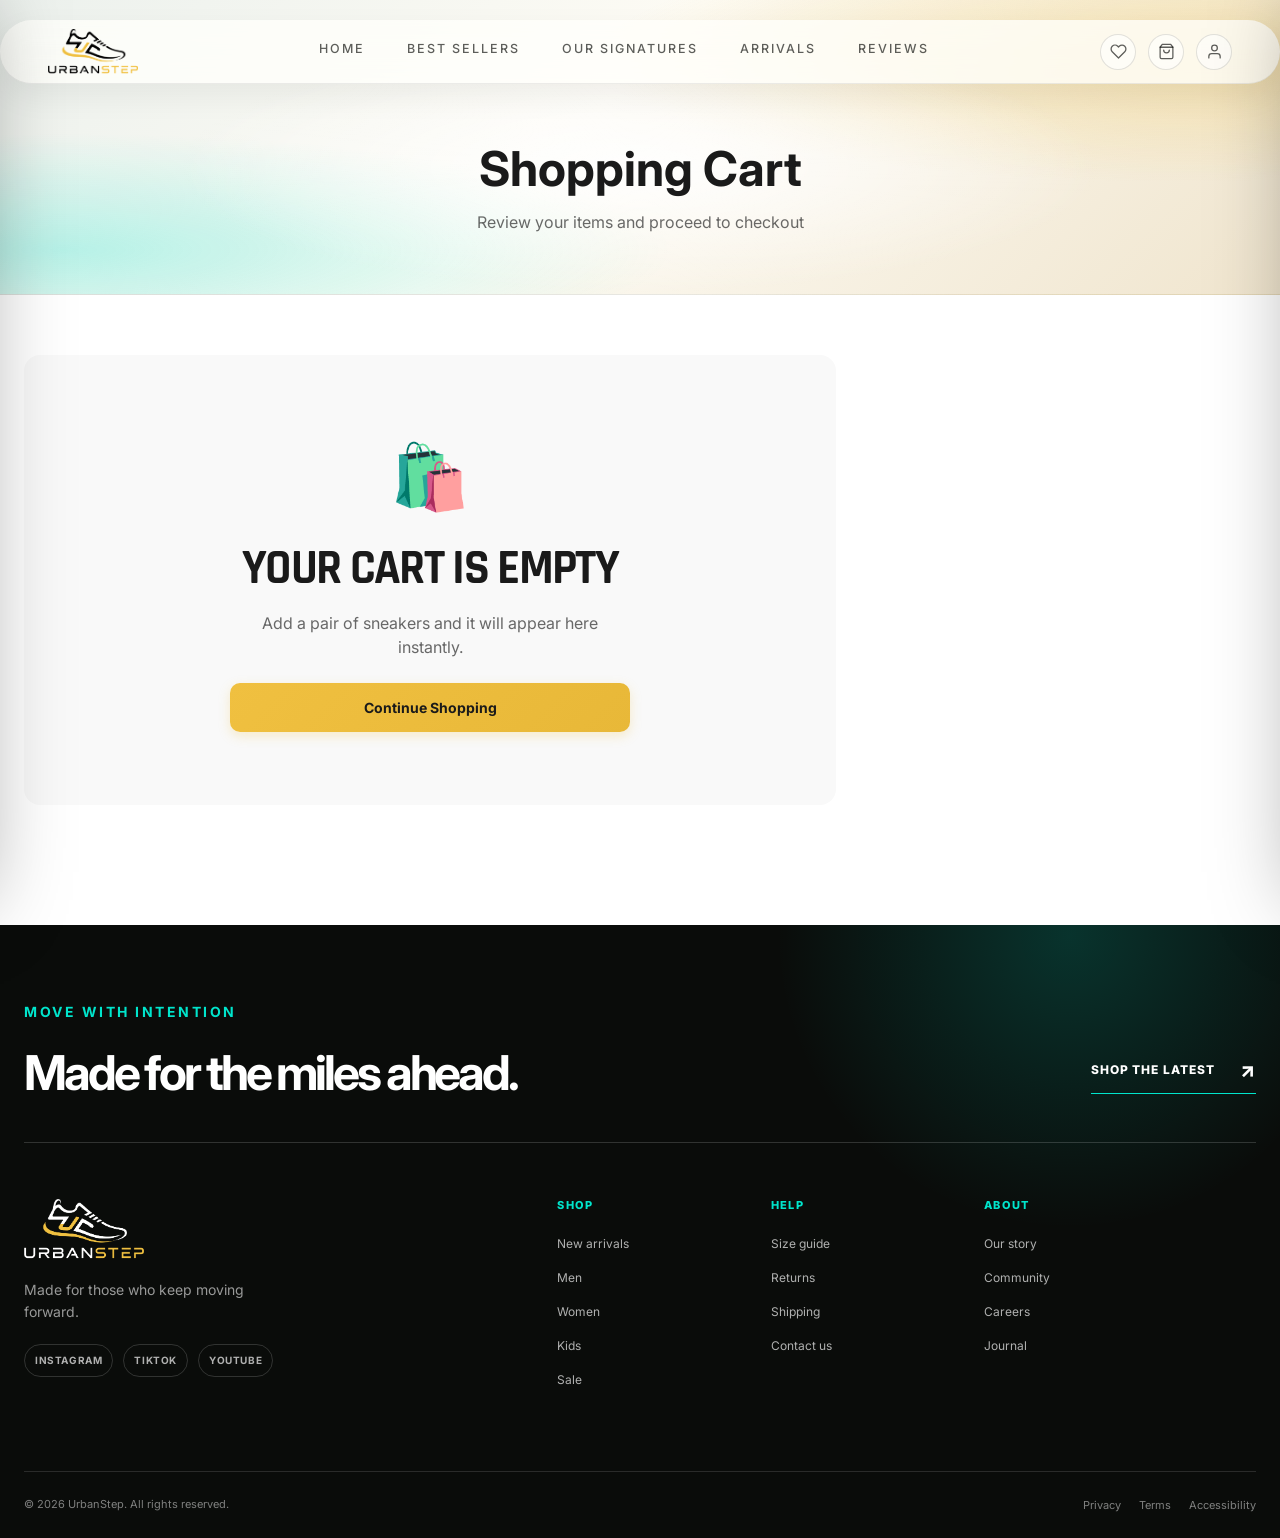
==== cart.html @ bc02c9e0 "Initial Commit" ====
<!DOCTYPE html>
<html lang="en">

<head>
  <meta charset="UTF-8" />
  <meta name="viewport" content="width=device-width, initial-scale=1.0" />
  <meta name="description" content="Shopping Cart - UrbanStep. Review your items and proceed to checkout." />
  <title>Shopping Cart - UrbanStep</title>
  <link rel="icon" type="image/x-icon" href="images/favicon.png">
  <!-- Bootstrap 5 -->
  <link rel="stylesheet" href="https://cdn.jsdelivr.net/npm/bootstrap@5.3.3/dist/css/bootstrap.min.css" />
  <!-- Main Stylesheet -->
  <link rel="stylesheet" href="css/main.css?v=1.5" />
  <!-- Cart CSS -->
  <link rel="stylesheet" href="css/cart.css" />
</head>

<body>
  <div class="main_wrapper common_class">

    <!-- ========== HEADER ========== -->
    <header class="main_header">
      <div class="container">
        <div class="site-header" id="site-header">
          <div class="header__brand">
            <a href="index.html"><img src="images/brand_logo_dark.png" alt="UrbanStep Logo"></a>
          </div>

          <nav class="header__nav" id="main-nav" aria-label="Main navigation">
            <a href="index.html">Home</a>
            <a href="index.html#best-sellers">Best Sellers</a>
            <a href="index.html#collections">Our Signatures</a>
            <a href="index.html#new-arrivals">Arrivals</a>
            <a href="index.html#reviews">Reviews</a>
          </nav>

          <div class="header__actions">
            <!-- Wishlist -->
            <button class="header__action-btn" id="btn-wishlist" aria-label="Open wishlist" aria-haspopup="dialog"
              aria-controls="wishlist-drawer" aria-expanded="false">
              <svg viewBox="0 0 24 24">
                <path d="M20.84 4.61a5.5 5.5 0 0 0-7.78 0L12 5.67l-1.06-1.06a5.5 5.5 0 0 0-7.78 7.78L12 21.23l8.84-8.84a5.5 5.5 0 0 0 0-7.78Z" />
              </svg>
              <span class="wishlist-badge" aria-label="0 saved items">0</span>
            </button>
            <!-- Cart -->
            <button class="header__action-btn" id="btn-cart" aria-label="Shopping Cart" aria-haspopup="dialog"
              aria-controls="cart-drawer" aria-expanded="false">
              <svg viewBox="0 0 24 24">
                <path d="M6 2 3 6v14a2 2 0 0 0 2 2h14a2 2 0 0 0 2-2V6l-3-4z" />
                <line x1="3" y1="6" x2="21" y2="6" />
                <path d="M16 10a4 4 0 0 1-8 0" />
              </svg>
              <span class="cart-badge" aria-label="0 items in cart">0</span>
            </button>
            <!-- Profile -->
            <button class="header__action-btn" id="btn-profile" aria-label="User profile">
              <svg viewBox="0 0 24 24">
                <path d="M20 21v-2a4 4 0 0 0-4-4H8a4 4 0 0 0-4 4v2" />
                <circle cx="12" cy="7" r="4" />
              </svg>
            </button>
            <!-- Hamburger (mobile) -->
            <div class="header__hamburger" id="hamburger-btn" role="button" aria-label="Open menu" tabindex="0">
              <span></span><span></span><span></span>
            </div>
          </div>
        </div>
      </div>
    </header>

    <main>
      <!-- ========== CART HERO ========== -->
      <section class="cart-hero section" aria-labelledby="cart-title">
        <div class="container">
          <div class="section-header">
            <h1 id="cart-title">Shopping Cart</h1>
            <p class="section-subtitle">Review your items and proceed to checkout</p>
          </div>
        </div>
      </section>

      <!-- ========== CART CONTENT ========== -->
      <section class="cart-content section" aria-labelledby="cart-content">
        <div class="container">
          <div class="cart-layout">
            <!-- Left: Cart Items -->
            <div class="cart-items-section">
              <div id="empty-cart" class="empty-cart" style="display: none;">
                <div class="empty-cart-content">
                  <div class="empty-icon">🛍️</div>
                  <h2>Your cart is empty</h2>
                  <p>Add a pair of sneakers and it will appear here instantly.</p>
                  <a href="product-details.html" class="btn-primary">Continue Shopping</a>
                </div>
              </div>

              <div id="cart-items" class="cart-items-list">
                <!-- Cart items will be rendered here -->
              </div>

              <!-- Coupon Section -->
              <div class="coupon-section" id="coupon-section" style="display: none;">
                <h3>Have a coupon code?</h3>
                <div class="coupon-form">
                  <input type="text" id="coupon-input" placeholder="Enter coupon code" maxlength="20"
                    aria-label="Enter coupon code" />
                  <button id="apply-coupon-btn" class="btn-coupon">Apply</button>
                </div>
                <div id="coupon-message" class="coupon-message"></div>
              </div>
            </div>

            <!-- Right: Order Summary (Sticky) -->
            <aside class="cart-summary-section" id="summary-section" style="display: none;">
              <div class="order-summary sticky">
                <h2>Order Summary</h2>

                <div class="summary-row">
                  <span>Subtotal</span>
                  <span id="subtotal-price">$0.00</span>
                </div>

                <div class="summary-row discount-row" id="discount-row" style="display: none;">
                  <span>Discount</span>
                  <span id="discount-price">-$0.00</span>
                </div>

                <div class="summary-row">
                  <span>Shipping</span>
                  <span id="shipping-price">Free</span>
                </div>

                <div class="summary-row">
                  <span>Tax (GST)</span>
                  <span id="tax-price">$0.00</span>
                </div>

                <div class="summary-divider"></div>

                <div class="summary-row summary-total">
                  <span>Grand Total</span>
                  <span id="grand-total">$0.00</span>
                </div>

                <div id="savings-badge" class="savings-badge" style="display: none;">
                  You save <span id="savings-amount">$0.00</span>
                </div>

                <button id="checkout-btn" class="btn-primary btn-full">Proceed to Checkout</button>
                <a href="product-details.html" class="btn-secondary btn-full">Continue Shopping</a>

                <!-- Delivery Info -->
                <div class="delivery-info flex-row flex-wrap">
                  <div class="info-item">
                    <span class="info-icon">📦</span>
                    <div>
                      <strong>Free Shipping</strong>
                      <small>On orders over $100</small>
                    </div>
                  </div>
                  <div class="info-item">
                    <span class="info-icon">↺</span>
                    <div>
                      <strong>30-Day Returns</strong>
                      <small>Easy returns, always</small>
                    </div>
                  </div>
                </div>
              </div>
            </aside>
          </div>
        </div>
      </section>

      <!-- ========== RELATED PRODUCTS ========== -->
      <section class="related-section section" id="related-section" style="display: none;">
        <div class="container">
          <h2 class="section-title">You Might Also Like</h2>
          <div class="products-grid" id="related-products">
            <!-- Related products will be rendered here -->
          </div>
        </div>
      </section>
    </main>

    <!-- ========== FOOTER ========== -->
    <footer class="site-footer">
      <div class="container">
        <div class="site-footer__intro">
          <p class="eyebrow">Move with intention</p>
          <h2 class="text-white">Made for the miles ahead.</h2>
          <a class="site-footer__cta" href="index.html#best-sellers">Shop the latest <span aria-hidden="true">↗</span></a>
        </div>
        <div class="row g-5">
          <div class="col-lg-4"><a class="site-footer__brand" href="index.html"><img src="images/brand_logo.png"
                alt="UrbanStep"></a>
            <p>Made for those who keep moving forward.</p>
            <div class="social-links"><a href="#community">Instagram</a><a href="#community">TikTok</a><a
                href="#community">YouTube</a></div>
          </div>
          <div class="col-6 col-md-3 col-lg-2 offset-lg-1">
            <h2>Shop</h2>
            <ul>
              <li><a href="index.html#new-arrivals">New arrivals</a></li>
              <li><a href="index.html#best-sellers">Men</a></li>
              <li><a href="index.html#best-sellers">Women</a></li>
              <li><a href="index.html#best-sellers">Kids</a></li>
              <li><a href="index.html#best-sellers">Sale</a></li>
            </ul>
          </div>
          <div class="col-6 col-md-3 col-lg-2">
            <h2>Help</h2>
            <ul>
              <li><a href="#size-guide">Size guide</a></li>
              <li><a href="#returns">Returns</a></li>
              <li><a href="#shipping">Shipping</a></li>
              <li><a href="#contact">Contact us</a></li>
            </ul>
          </div>
          <div class="col-6 col-md-3 col-lg-2">
            <h2>About</h2>
            <ul>
              <li><a href="index.html#story">Our story</a></li>
              <li><a href="index.html#community">Community</a></li>
              <li><a href="#careers">Careers</a></li>
              <li><a href="#journal">Journal</a></li>
            </ul>
          </div>
        </div>
        <div class="site-footer__bottom">
          <p>© 2026 UrbanStep. All rights reserved.</p>
          <div><a href="#privacy">Privacy</a><a href="#terms">Terms</a><a href="#accessibility">Accessibility</a></div>
        </div>
      </div>
    </footer>

  </div>

  <div class="wishlist-overlay" id="wishlist-overlay" hidden></div>
  <aside class="wishlist-drawer" id="wishlist-drawer" role="dialog" aria-modal="true" aria-labelledby="wishlist-title"
    aria-hidden="true" tabindex="-1">
    <div class="wishlist-drawer__header">
      <div><p class="eyebrow">Saved pairs</p><h2 id="wishlist-title"><strong>Your wishlist</strong></h2></div>
      <button class="wishlist-drawer__close" id="wishlist-close" type="button" aria-label="Close wishlist">×</button>
    </div>
    <div class="wishlist-drawer__body" id="wishlist-items" aria-live="polite"></div>
  </aside>

  <div class="cart-overlay" id="cart-overlay" hidden></div>
  <aside class="cart-drawer" id="cart-drawer" role="dialog" aria-modal="true" aria-labelledby="cart-title"
    aria-hidden="true" tabindex="-1">
    <div class="cart-drawer__header">
      <div><p class="eyebrow">Your bag</p><h2 id="cart-title"><strong>Shopping Cart</strong></h2></div>
      <button class="cart-drawer__close" id="cart-close" type="button" aria-label="Close cart">×</button>
    </div>
    <div class="cart-drawer__body" id="cart-items" aria-live="polite"></div>
  </aside>

  <!-- Toast Container -->
  <div class="toast-container" id="toast-container" aria-live="assertive" aria-atomic="true"></div>

  <!-- Scripts -->
  <script src="https://cdn.jsdelivr.net/npm/bootstrap@5.3.3/dist/js/bootstrap.bundle.min.js"></script>
  <script src="js/storage.js"></script>
  <script src="js/utils.js"></script>
  <script src="js/cart.js?v=2"></script>
  <script src="js/app.js"></script>
</body>

</html>
---- css/main.css ----
/* ============================================
   DESIGN TOKENS — Jordan Hero Section
   ============================================ */
@import url('https://fonts.googleapis.com/css2?family=Rajdhani:wght@400;500;600;700&family=Inter:wght@300;400;500;600;700&display=swap');

:root {
   /* ── Core Colors ── */
   --color-bg: #06060f;
   --color-teal: #00e5cc;
   --color-teal-glow: rgba(0, 229, 200, 0.35);
   --color-gold: #f0c040;
   --color-gold-dim: rgba(240, 192, 64, 0.15);
   --color-white: #ffffff;
   --color-white-muted: rgba(255, 255, 255, 0.55);
   --color-white-faint: rgba(255, 255, 255, 0.08);
   --color-warm-amber: rgba(90, 40, 8, 0.85);
   --color-surface: rgba(255, 255, 255, 0.05);

   /* ── Typography ── */
   --font-display: 'Rajdhani', sans-serif;
   --font-body: 'Inter', sans-serif;

   /* ── Layout ── */
   --header-height: 64px;
   --hero-padding-x: 48px;

   /* ── Z-index Stack ── */
   --z-bg: 0;
   --z-glow: 2;
   --z-image: 10;
   --z-info: 20;
   --z-bottom: 15;
   --z-nav-dots: 30;
   --z-left-brand: 25;
   --z-header: 100;

   /* ── Transitions ── */
   --ease-smooth: cubic-bezier(0.4, 0, 0.2, 1);
   --ease-bounce: cubic-bezier(0.34, 1.56, 0.64, 1);
}

/* ============================================
   RESET & BASE STYLES
   ============================================ */

*,
*::before,
*::after {
   margin: 0;
   padding: 0;
   box-sizing: border-box;
}

html {
   font-size: 16px;
   scroll-behavior: smooth;
}

body {
   font-family: var(--font-body);
   /* background-color: var(--color-bg);
   color: var(--color-white); */
   overflow-x: hidden;
   min-height: 100vh;
   -webkit-font-smoothing: antialiased;
   -moz-osx-font-smoothing: grayscale;
}

body.wishlist-open,
body.cart-open {
   overflow: hidden;
}

.container-lg,
.container {
   max-width: 100%;
}

a {
   color: inherit;
   text-decoration: none;
}

img {
   display: block;
   max-width: 100%;
}

button {
   cursor: pointer;
   border: none;
   background: none;
   font-family: inherit;
   color: inherit;
}

ul,
ol {
   list-style: none;
}

/* ============================================
   HEADER COMPONENT
   ============================================ */

.site-header {
   position: fixed;
   top: 20px;
   left: 50%;
   transform: translate(-50%, -24px);
   width: 100%;
   max-width: 1320px;
   border-radius: 50px;
   height: var(--header-height);
   z-index: 99999;
   padding: 0 var(--hero-padding-x);
   display: flex;
   align-items: center;
   justify-content: space-between;
   box-sizing: border-box;
   backdrop-filter: blur(12px);
   -webkit-backdrop-filter: blur(12px);
   background: rgba(6, 6, 15, 0.45);
   border-bottom: 1px solid rgba(255, 255, 255, 0.05);
   opacity: 0;
   animation: headerReveal 0.7s var(--ease-smooth) 0.2s forwards;
}

@keyframes headerReveal {
   to {
      opacity: 1;
      transform: translate(-50%, 0);
   }
}

/* ── Brand ── */
.header__brand {
   display: flex;
   flex-direction: column;
   align-items: flex-start;
   gap: 2px;
   min-width: 100px;
}

.header__logos {
   display: flex;
   align-items: center;
   gap: 10px;
}

.header__brand img {
   max-width: 90px;
}

.header__logo-jumpman {
   width: 28px;
   height: 28px;
   fill: var(--color-white);
}

.header__logo-nike {
   width: 44px;
   fill: var(--color-white);
}

.header__wordmark {
   font-family: var(--font-display);
   font-size: 11px;
   font-weight: 600;
   letter-spacing: 0.45em;
   color: var(--color-white);
   text-transform: uppercase;
   margin-left: 2px;
}

/* ── Navigation ── */
.header__nav {
   display: flex;
   align-items: center;
   gap: 42px;
}

.header__nav a {
   font-family: var(--font-body);
   font-size: 12.5px;
   font-weight: 500;
   letter-spacing: 0.16em;
   text-transform: uppercase;
   color: var(--color-white-muted);
   position: relative;
   padding-bottom: 4px;
   transition: color 0.25s var(--ease-smooth);
}

.header__nav a::after {
   content: '';
   position: absolute;
   bottom: 0;
   left: 0;
   width: 0;
   height: 1.5px;
   background: var(--color-white);
   transition: width 0.3s var(--ease-smooth);
}

.header__nav a.active,
.header__nav a:hover {
   color: var(--color-white);
}

.header__nav a.active::after,
.header__nav a:hover::after {
   width: 100%;
}

/* ── Actions ── */
.header__actions {
   display: flex;
   align-items: center;
   gap: 12px;
   min-width: 100px;
   justify-content: flex-end;
   position: relative;
}

.header__search {
   display: none;
   align-items: center;
   gap: 8px;
   position: absolute;
   right: 0;
   top: calc(100% + 10px);
   padding: 8px;
   border: 1px solid rgba(255, 255, 255, 0.16);
   border-radius: 999px;
   background: rgba(6, 6, 15, 0.92);
   box-shadow: 0 16px 40px rgba(0, 0, 0, 0.25);
}

.header__search.is-open {
   display: flex;
}

.header__search input {
   border: none;
   outline: none;
   background: transparent;
   color: var(--color-white);
   font-size: 12px;
   min-width: 170px;
}

.header__search input::placeholder {
   color: rgba(255, 255, 255, 0.5);
}

.header__search button {
   border: none;
   border-radius: 999px;
   background: var(--color-gold);
   color: #04110f;
   padding: 6px 10px;
   font-size: 11px;
   font-weight: 700;
   text-transform: uppercase;
   letter-spacing: 0.08em;
}

.header__status {
   font-family: var(--font-body);
   font-size: 11px;
   color: var(--color-white-muted);
   white-space: nowrap;
   margin-right: 8px;
}

.header__action-btn {
   display: flex;
   align-items: center;
   justify-content: center;
   width: 36px;
   height: 36px;
   border-radius: 50%;
   background: transparent;
   border: 1px solid rgba(255, 255, 255, 0.1);
   color: rgba(255, 255, 255, 0.75);
   transition: all 0.25s var(--ease-smooth);
   position: relative;
}

.header__action-btn:hover {
   color: var(--color-white);
   background: rgba(255, 255, 255, 0.08);
   border-color: rgba(255, 255, 255, 0.25);
   transform: translateY(-1px);
}

.header__action-btn svg {
   width: 17px;
   height: 17px;
   stroke: currentColor;
   fill: none;
   stroke-width: 1.8;
   stroke-linecap: round;
   stroke-linejoin: round;
}

.cart-badge {
   position: absolute;
   top: -3px;
   right: -3px;
   width: 14px;
   height: 14px;
   border-radius: 50%;
   background: var(--color-gold);
   font-size: 8px;
   font-weight: 700;
   color: #000;
   display: flex;
   align-items: center;
   justify-content: center;
}

.wishlist-badge {
   position: absolute;
   top: -3px;
   right: -3px;
   min-width: 14px;
   height: 14px;
   padding: 0 3px;
   border-radius: 999px;
   background: var(--color-gold);
   color: #000;
   font-size: 8px;
   font-weight: 800;
   line-height: 14px;
}

.wishlist-overlay {
   position: fixed;
   inset: 0;
   background: rgba(0, 0, 0, 0.45);
   backdrop-filter: blur(2px);
   z-index: 140;
}

.wishlist-drawer {
   position: fixed;
   top: 0;
   left: 0;
   width: min(420px, 100%);
   height: 100%;
   padding: 32px;
   background: var(--ink);
   color: #fff;
   transform: translateX(-110%);
   transition: transform 0.35s var(--ease-smooth);
   z-index: 99999;
   box-shadow: 24px 0 80px rgba(0, 0, 0, 0.35);
   display: flex;
   flex-direction: column;
   font-family: var(--font-display);
}

.wishlist-drawer.is-open {
   transform: translateX(0);
}

.wishlist-drawer__header {
   display: flex;
   align-items: center;
   justify-content: space-between;
   gap: 16px;
   margin-bottom: 28px;
}

.wishlist-drawer__close {
   width: 44px;
   height: 44px;
   display: grid;
   place-items: center;
   font-size: 24px;
   color: #fff;
   background: rgba(255, 255, 255, 0.08);
   border-radius: 50%;
   border: 1px solid rgba(255, 255, 255, 0.1);
   transition: all 0.3s var(--ease-smooth);
}

.wishlist-drawer__body {
   flex: 1;
   overflow-y: auto;
   padding-right: 6px;
}

.wishlist-items {
   display: grid;
   gap: 18px;
   padding-left: 0;
}

.wishlist-item {
   display: grid;
   grid-template-columns: 90px 1fr auto;
   gap: 16px;
   align-items: center;
   padding: 16px;
   border-radius: 22px;
   background: rgba(255, 255, 255, 0.05);
   border: 1px solid rgba(255, 255, 255, 0.08);
}

.wishlist-item img {
   width: 100%;
   height: 100%;
   max-width: 90px;
   aspect-ratio: 1 / 1;
   object-fit: contain;
   border-radius: 18px;
   background: rgba(255, 255, 255, 0.06);
}

.wishlist-item h3 {
   margin: 0 0 4px;
   font-size: 15px;
}

.wishlist-item p {
   margin: 0 0 6px;
   color: rgba(255, 255, 255, 0.65);
   font-size: 12px;
}

.wishlist-item strong {
   font-size: 14px;
   color: #fff;
}

.wishlist-item button {
   width: 38px;
   height: 38px;
   display: grid;
   place-items: center;
   color: #fff;
   font-size: 18px;
   background: rgba(255, 255, 255, 0.08);
   border-radius: 50%;
   border: 1px solid rgba(255, 255, 255, 0.1);
   transition: all 0.3s var(--ease-smooth);
}
.wishlist-item button:hover,
.wishlist-drawer__close:hover,
.cart-drawer__close:hover,
.cart-item__remove:hover,
.cart-item__qty button:hover {
   background: var(--gold-deep);
}
.wishlist-empty {
   display: grid;
   place-items: center;
   /* min-height: 240px; */
   text-align: center;
   gap: 16px;
   color: rgba(255, 255, 255, 0.77);
}

.cart-overlay {
   position: fixed;
   inset: 0;
   background: rgba(0, 0, 0, 0.45);
   backdrop-filter: blur(2px);
   z-index: 140;
}

.cart-drawer {
   position: fixed;
   top: 0;
   right: 0;
   width: min(420px, 100%);
   height: 100%;
   padding: 32px;
   background: var(--ink);
   color: #fff;
   transform: translateX(110%);
   transition: transform 0.35s var(--ease-smooth);
   z-index: 99999;
   box-shadow: -24px 0 80px rgba(0, 0, 0, 0.35);
   display: flex;
   flex-direction: column;
   font-family: var(--font-display);
}

.cart-drawer.is-open {
   transform: translateX(0);
}

.cart-drawer__header {
   display: flex;
   align-items: center;
   justify-content: space-between;
   gap: 16px;
   margin-bottom: 28px;
}

.cart-drawer__close {
   width: 44px;
   height: 44px;
   display: grid;
   place-items: center;
   font-size: 24px;
   color: #fff;
   background: rgba(255, 255, 255, 0.08);
   border-radius: 50%;
   border: 1px solid rgba(255, 255, 255, 0.1);
   transition: all 0.3s var(--ease-smooth);
}

.cart-drawer__body {
   flex: 1;
   overflow-y: auto;
   padding-right: 6px;
}
.cart-drawer__body .cart-item{
   padding-left: 20px;
}
.cart-items {
   display: grid;
   gap: 14px;
   padding-left: 0;
}

.cart-item {
   display: flex;
   align-items: center;
   gap: 12px;
   padding: 14px;
   border-radius: 22px;
   background: rgba(255, 255, 255, 0.05);
   border: 1px solid rgba(255, 255, 255, 0.08);
}

.cart-item img {
   width: 72px;
   height: 72px;
   object-fit: contain;
   border-radius: 16px;
   background: rgba(255, 255, 255, 0.06);
   padding: 6px;
   flex-shrink: 0;
}

.cart-item__content {
   flex: 1;
   display: grid;
   gap: 10px;
}

.cart-item__top {
   display: flex;
   align-items: flex-start;
   justify-content: space-between;
   gap: 10px;
}

.cart-item__top h3 {
   margin: 0 0 4px;
   font-size: 15px;
   color: #fff;
}

.cart-item__top p {
   margin: 0;
   color: rgba(255, 255, 255, 0.65);
   font-size: 12px;
}

.cart-item__remove {
   width: 32px;
   height: 32px;
   display: grid;
   place-items: center;
   color: #fff;
   font-size: 18px;
   background: rgba(255, 255, 255, 0.08);
   border-radius: 50%;
   border: 1px solid rgba(255, 255, 255, 0.1);
   transition: all 0.3s var(--ease-smooth);
}

.cart-item__footer {
   display: flex;
   align-items: center;
   justify-content: space-between;
   gap: 10px;
}

.cart-item__qty {
   display: inline-flex;
   align-items: center;
   gap: 8px;
   padding: 4px;
   border-radius: 999px;
   background: rgba(255, 255, 255, 0.08);
}

.cart-item__qty button {
   width: 24px;
   height: 24px;
   display: grid;
   place-items: center;
   border-radius: 50%;
   background: rgba(255, 255, 255, 0.12);
   color: #fff;
   font-size: 16px;
   line-height: 1;
   transition: all 0.3s var(--ease-smooth);
}

.cart-item__qty span {
   min-width: 18px;
   text-align: center;
   font-size: 13px;
   color: #fff;
}

.cart-item strong {
   font-size: 14px;
   color: #fff;
}

.cart-empty {
   display: grid;
   place-items: center;
   text-align: center;
   gap: 16px;
   color: rgba(255, 255, 255, 0.77);
}

.cart-empty span {
   font-size: 48px;
   display: block;
}

.cart-empty h3 {
   margin: 0;
   font-size: 22px;
   color: #fff;
}

.cart-empty p {
   margin: 0;
   max-width: 240px;
   line-height: 1.6;
}

.wishlist-empty span {
   font-size: 48px;
   display: block;
}

.wishlist-empty h3 {
   margin: 0;
   font-size: 22px;
   color: #fff;
}

.wishlist-empty p {
   margin: 0;
   max-width: 240px;
   line-height: 1.6;
}

/* ── Hamburger (mobile) ── */
.header__hamburger {
   display: none;
   flex-direction: column;
   gap: 5px;
   padding: 6px;
   cursor: pointer;
}

.header__hamburger span {
   display: block;
   width: 22px;
   height: 1.5px;
   background: var(--color-white);
   transition: all 0.3s ease;
}
.common_class .section h2{
   font-size: clamp(3rem, 3.5vw, 5.1rem);
   margin-bottom: 20px;
}
.common_class .review-card{
   min-height: 100%;
}
.delivery-info {
  display: flex;
  flex-direction: column;
  gap: 12px;
  padding-top: 20px;
  border-top: 1px solid var(--cart-border);
  margin-top: 20px;
}

.info-item {
  display: flex;
  align-items: flex-start;
  gap: 10px;
  font-size: 12px;
}

.info-icon {
  font-size: 18px;
  min-width: 20px;
}

.info-item strong {
  font-size: 12px;
  color: var(--cart-text);
  display: block;
}

.info-item small {
  color: var(--cart-text-muted);
  display: block;
  margin-top: 2px;
}
@media (max-width: 991px) {
   .site-header {
      width: 100%;
      padding: 0 20px;
      transform: translate(-50%, 0);
      top: 0;
      border-radius: 0;
   }

   .header__nav {
      display: none;
   }

   .header__hamburger {
      display: flex;
   }

   .header__status {
      display: none;
   }

   .header__search {
      right: 46px;
      top: calc(100% + 8px);
      width: min(260px, calc(100vw - 80px));
   }

   /* When nav is toggled open on mobile */
   .site-header.nav-open {
      background: rgba(6, 6, 15, 0.95);
   }

   .site-header.nav-open .header__nav {
      display: flex;
      flex-direction: column;
      position: absolute;
      left: 0;
      right: 0;
      top: 100%;
      padding: 12px 20px;
      gap: 12px;
      background: rgba(6, 6, 15, 0.95);
      border-bottom-left-radius: 8px;
      border-bottom-right-radius: 8px;
      box-shadow: 0 12px 30px rgba(0, 0, 0, 0.45);
   }

   .site-header.nav-open .header__nav a {
      padding: 12px 8px;
      display: block;
      width: 100%;
   }

   .header__hamburger.open span:nth-child(1) {
      transform: translateY(6px) rotate(45deg);
   }

   .header__hamburger.open span:nth-child(2) {
      opacity: 0;
   }

   .header__hamburger.open span:nth-child(3) {
      transform: translateY(-6px) rotate(-45deg);
   }
}

@media (max-width: 576px) {
   .site-header {
      height: 56px;
      padding: 0 14px;
      transform: translate(-50%, 0);
      top: 0;
   }

   .header__wordmark {
      display: none;
   }

   .header__brand {
      min-width: auto;
   }

   .header__logos {
      gap: 6px;
   }

   .header__logo-jumpman {
      width: 24px;
      height: 24px;
   }

   .header__logo-nike {
      width: 36px;
   }

   .header__actions {
      gap: 8px;
   }

   .header__search {
      right: -4px;
      top: calc(100% + 8px);
      width: min(220px, calc(100vw - 32px));
   }

   .header__search input {
      min-width: 0;
      width: 100%;
   }
}

/* ============================================
   HERO SECTION — CORE
   ============================================ */

.container-lg .hero,
.container .hero {
   position: relative;
   min-height: 100vh;
   max-width: 1320px;
   margin: 0 auto;
}

.hero {
   position: relative;
   width: 100%;
   min-height: 100vh;
   padding-top: var(--header-height);
   overflow: hidden;
   display: flex;
   flex-direction: column;
   border-radius: 0 0 40px 40px;
   box-shadow: none !important;
}

/* ============================================
   BACKGROUND LAYERS
   ============================================ */

.hero__background {
   position: absolute;
   inset: 0;
   z-index: var(--z-bg);
   background:
      /* Top edge darkness */
      radial-gradient(ellipse 110% 45% at 50% 0%, rgba(0, 0, 0, 0.92) 0%, transparent 65%),
      /* Warm amber center glow */
      radial-gradient(ellipse 75% 55% at 50% 68%, rgba(100, 48, 8, 0.88) 0%, rgba(60, 25, 5, 0.4) 45%, transparent 72%),
      /* Secondary warm layer */
      radial-gradient(ellipse 45% 35% at 38% 65%, rgba(120, 60, 10, 0.5) 0%, transparent 60%),
      /* Teal floor reflection */
      radial-gradient(ellipse 48% 18% at 44% 90%, rgba(0, 229, 200, 0.22) 0%, transparent 70%),
      /* Corner vignettes */
      radial-gradient(ellipse 35% 60% at 0% 50%, rgba(0, 0, 0, 0.6) 0%, transparent 70%),
      radial-gradient(ellipse 35% 60% at 100% 50%, rgba(0, 0, 0, 0.6) 0%, transparent 70%),
      /* Base */
      #06060f;
   animation: warmBreathe 7s ease-in-out infinite;
}

@keyframes warmBreathe {

   0%,
   100% {
      filter: brightness(1);
   }

   50% {
      filter: brightness(1.07);
   }
}

/* Film grain noise overlay */
.hero__background::after {
   content: '';
   position: absolute;
   inset: 0;
   background-image:
      url("data:image/svg+xml,%3Csvg viewBox='0 0 256 256' xmlns='http://www.w3.org/2000/svg'%3E%3Cfilter id='n'%3E%3CfeTurbulence type='fractalNoise' baseFrequency='0.9' numOctaves='4' stitchTiles='stitch'/%3E%3C/filter%3E%3Crect width='100%25' height='100%25' filter='url(%23n)' opacity='0.4'/%3E%3C/svg%3E");
   background-size: 180px 180px;
   opacity: 0.04;
   pointer-events: none;
   mix-blend-mode: overlay;
}

/* ============================================
   LEFT VERTICAL BRAND
   ============================================ */

.hero__left-brand {
   position: absolute;
   left: 150px;
   top: 50%;
   transform: translateY(-50%);
   z-index: 999;
   display: flex;
   flex-direction: column;
   align-items: center;
   gap: 0px;
   opacity: 0;
   animation: brandReveal 1s var(--ease-smooth) 1s forwards;
}

@keyframes brandReveal {
   from {
      opacity: 0;
      transform: translateY(-50%) translateX(-15px);
   }

   to {
      opacity: 1;
      transform: translateY(-50%) translateX(0);
   }
}

.hero__left-brand span {
   font-family: var(--font-display);
   font-size: 42px;
   font-weight: 900;
   color: var(--color-white);
   text-transform: uppercase;
   line-height: 1.05;
   letter-spacing: 0.02em;
   text-shadow: 0 0 30px rgba(255, 255, 255, 0.08);
   display: block;
}

/* ============================================
   PRODUCT IMAGE
   ============================================ */

.hero__product-wrap {
   position: absolute;
   left: 50%;
   top: 50%;
   transform: translate(-50%, -50%);
   width: 58%;
   max-width: 660px;
   z-index: var(--z-image);
   opacity: 0;
   animation: shoeEntry 1.2s var(--ease-smooth) 0.5s forwards;
}

@keyframes shoeEntry {
   from {
      opacity: 0;
      transform: translate(-50%, -50%) translateX(-60px);
   }

   to {
      opacity: 1;
      transform: translate(-50%, -50%) translateX(0);
   }
}

.hero__shoe-image {
   width: 100%;
   height: auto;
   object-fit: contain;
   filter:
      drop-shadow(0 35px 55px rgba(0, 0, 0, 0.95)) drop-shadow(0 0 40px rgba(0, 229, 200, 0.28)) drop-shadow(0 15px 30px rgba(0, 0, 0, 0.8));
   /* base tilt angle (easy to tweak) */
   --shoe-tilt: 10deg;
   transform: rotate(var(--shoe-tilt));
   animation: shoeFloat 4.5s ease-in-out infinite;
   transform-origin: center center;
}

/* Crossfade/transition helpers for slider */
.hero__product-wrap {
   overflow: visible;
}

.hero__shoe-image {
   transition: opacity 620ms cubic-bezier(.22, .9, .32, 1), transform 620ms cubic-bezier(.22, .9, .32, 1);
   will-change: opacity, transform;
}

.hero__shoe-image.overlay-shoe {
   position: absolute;
   inset: 0;
   width: 100%;
   height: auto;
   z-index: 2;
   opacity: 0;
   pointer-events: none;
}

.hero__shoe-image.primary-shoe {
   position: relative;
   z-index: 1;
}

.hero__shoe-image.fade-in {
   opacity: 1 !important;
}

.hero__shoe-image.fade-out {
   opacity: 0 !important;
}

@keyframes shoeFloat {

   0%,
   100% {
      transform: translateY(0px) rotate(var(--shoe-tilt));
   }

   25% {
      transform: translateY(-10px) rotate(calc(var(--shoe-tilt) + 0.3deg));
   }

   75% {
      transform: translateY(-6px) rotate(calc(var(--shoe-tilt) - 0.2deg));
   }
}

/* Teal glow reflection puddle */
.hero__shoe-reflection {
   position: absolute;
   bottom: -8%;
   left: 50%;
   transform: translateX(-50%);
   width: 68%;
   height: 55px;
   background: radial-gradient(ellipse 100% 100% at 50% 50%, rgba(0, 229, 200, 0.65), rgba(0, 180, 160, 0.2) 50%, transparent 75%);
   filter: blur(18px);
   border-radius: 50%;
   animation: reflectionPulse 4.5s ease-in-out infinite;
   z-index: -1;
}

@keyframes reflectionPulse {

   0%,
   100% {
      opacity: 0.55;
      transform: translateX(-50%) scaleX(1);
   }

   50% {
      opacity: 0.85;
      transform: translateX(-50%) scaleX(1.12);
   }
}

/* ============================================
   PRODUCT INFO — TOP RIGHT
   ============================================ */

.hero__product-info {
   position: absolute;
   top: 50%;
   right: 200px;
   transform: translateY(-50%) !important;
   z-index: var(--z-info);
   text-align: left;
   opacity: 0;
   animation: infoReveal 0.9s var(--ease-smooth) 0.9s forwards;
}

@keyframes infoReveal {
   from {
      opacity: 0;
      transform: translateX(30px);
   }

   to {
      opacity: 1;
      transform: translateX(0);
   }
}

.product__badge {
   display: inline-block;
   background: var(--color-gold);
   color: #111;
   font-family: var(--font-body);
   font-size: 9.5px;
   font-weight: 700;
   letter-spacing: 0.14em;
   text-transform: uppercase;
   padding: 4px 12px;
   border-radius: 20px;
   margin-bottom: 12px;
   box-shadow: 0 4px 20px rgba(240, 192, 64, 0.4);
}

.product__price-row {
   display: flex;
   /* align-items: flex-end; */
   gap: 16px;
   margin-bottom: 2px;
}

.product__price {
   font-family: var(--font-display);
   font-size: 78px;
   font-weight: 900;
   color: var(--color-gold);
   line-height: 1;
   letter-spacing: -0.02em;
   text-shadow: 0 0 40px rgba(240, 192, 64, 0.5);
   animation: priceGlow 3s ease-in-out infinite;
}

@keyframes priceGlow {

   0%,
   100% {
      text-shadow: 0 0 40px rgba(240, 192, 64, 0.5);
   }

   50% {
      text-shadow: 0 0 60px rgba(240, 192, 64, 0.8), 0 0 100px rgba(240, 192, 64, 0.3);
   }
}

.product__name-block {
   padding-bottom: 8px;
}

.product__brand {
   font-family: var(--font-display);
   font-size: 26px;
   font-weight: 700;
   color: var(--color-white);
   text-transform: uppercase;
   letter-spacing: 0.08em;
   line-height: 1.1;
   display: block;
}

.product__model {
   font-family: var(--font-display);
   font-size: 24px;
   font-weight: 600;
   color: rgba(255, 255, 255, 0.85);
   text-transform: uppercase;
   letter-spacing: 0.1em;
   line-height: 1.1;
   display: block;
}

/* ============================================
   BOTTOM BAR
   ============================================ */

.hero__bottom-bar {
   position: absolute;
   bottom: 0;
   left: 0;
   right: 0;
   z-index: var(--z-bottom);
   padding: 24px 0;
   display: flex;
   align-items: center;
   justify-content: space-between;
   gap: 24px;
   background: linear-gradient(to top, rgba(6, 6, 15, 0.85) 0%, rgba(6, 6, 15, 0.4) 60%, transparent 100%);
   max-width: 1320px;
   margin: auto;
   opacity: 0;
   animation: bottomReveal 0.9s var(--ease-smooth) 1.2s forwards;
}

@keyframes bottomReveal {
   from {
      opacity: 0;
      transform: translateY(20px);
   }

   to {
      opacity: 1;
      transform: translateY(0);
   }
}

/* ── Color Picker ── */
.color-picker {
   display: flex;
   flex-direction: column;
   gap: 14px;
   flex: 1;
}

.color-picker__label {
   font-family: var(--font-body);
   font-size: 10.5px;
   font-weight: 600;
   letter-spacing: 0.2em;
   text-transform: uppercase;
   color: var(--color-white-muted);
   white-space: nowrap;
}

.color-picker__swatches {
   display: flex;
   gap: 10px;
   align-items: center;
}

.color-swatch {
   width: 54px;
   height: 54px;
   border-radius: 50%;
   overflow: hidden;
   cursor: pointer;
   border: none;
   transition: all 0.25s var(--ease-smooth);
   flex-shrink: 0;
   position: relative;
}

.color-swatch img {
   display: block;
   transition: transform 0.3s var(--ease-smooth);
   transform: rotate(45deg);
}

.color-swatch:hover {
   transform: scale(1.12);
   border-color: rgba(255, 255, 255, 0.5);
}

.color-swatch.active img {
   transform: rotate(10deg);
}

/* ── CTA Buttons ── */
.cta-buttons {
   /* display: flex; */
   gap: 16px;
   align-items: center;
   flex: 1;
   justify-content: center;
}

.btn-add-cart {
   font-family: var(--font-body);
   font-size: 12px;
   font-weight: 600;
   letter-spacing: 0.18em;
   text-transform: uppercase;
   color: var(--color-white);
   padding: 14px 28px;
   border: 1.5px solid rgba(255, 255, 255, 0.75);
   border-radius: 4px;
   background: rgba(255, 255, 255, 0.04);
   min-width: 150px;
   transition: all 0.25s var(--ease-smooth);
   backdrop-filter: blur(4px);
}

.btn-add-cart:hover {
   background: rgba(255, 255, 255, 0.1);
   border-color: var(--color-white);
   transform: translateY(-2px);
   box-shadow: 0 8px 25px rgba(0, 0, 0, 0.4);
}

.btn-buy-now {
   font-family: var(--font-body);
   font-size: 12px;
   font-weight: 600;
   letter-spacing: 0.18em;
   text-transform: uppercase;
   color: var(--color-white);
   padding: 14px 34px;
   border: 1.5px solid rgba(255, 255, 255, 0.2);
   border-radius: 4px;
   background: rgba(255, 255, 255, 0.08);
   min-width: 150px;
   transition: all 0.25s var(--ease-smooth);
   position: relative;
   overflow: hidden;
}

.btn-buy-now::before {
   content: '';
   position: absolute;
   inset: 0;
   background: linear-gradient(135deg, rgba(0, 229, 200, 0.12), transparent 60%);
   opacity: 0;
   transition: opacity 0.3s ease;
}

.btn-buy-now:hover {
   border-color: var(--color-gold);
   box-shadow: 0 0 20px rgba(0, 229, 200, 0.3), 0 8px 25px rgba(0, 0, 0, 0.5);
   transform: translateY(-2px);
}

.btn-buy-now:hover::before {
   opacity: 1;
}

.btn-add-cart:active,
.btn-buy-now:active {
   transform: translateY(0) scale(0.97);
}

/* ── Inspiration Text ── */
.inspiration {
   flex: 1;
   max-width: 240px;
   text-align: right;
   margin-left: auto;
}

.inspiration__label {
   font-family: var(--font-display);
   font-size: 13px;
   font-weight: 700;
   letter-spacing: 0.25em;
   text-transform: uppercase;
   color: var(--color-gold);
   margin-bottom: 8px;
   display: block;
}

.inspiration__text {
   font-family: var(--font-body);
   font-size: 11.5px;
   font-weight: 400;
   line-height: 1.2;
   color: var(--color-white-muted);
}

/* ============================================
   RIGHT NAVIGATION DOTS
   ============================================ */

.hero__nav-dots {
   position: absolute;
   right: 80px;
   top: 50%;
   transform: translateY(-50%);
   z-index: var(--z-nav-dots);
   display: flex;
   flex-direction: column;
   gap: 12px;
   align-items: center;
}

.nav-dot {
   width: 6px;
   height: 6px;
   border-radius: 50%;
   background: rgba(255, 255, 255, 0.28);
   cursor: pointer;
   transition: all 0.3s var(--ease-smooth);
   border: none;
}

.nav-dot:hover {
   background: rgba(255, 255, 255, 0.6);
   transform: scale(1.3);
}

.nav-dot.active {
   width: 8px;
   height: 8px;
   background: var(--color-white);
   box-shadow: 0 0 0 3px rgba(255, 255, 255, 0.18);
   animation: dotPulse 2.5s ease-in-out infinite;
}

@keyframes dotPulse {

   0%,
   100% {
      box-shadow: 0 0 0 3px rgba(255, 255, 255, 0.18);
   }

   50% {
      box-shadow: 0 0 0 5px rgba(255, 255, 255, 0.32);
   }
}

/* ============================================
   RESPONSIVE BREAKPOINTS
   ============================================ */

@media (max-width: 1200px) {
   .hero__product-wrap {
      width: 62%;
      left: 50%;
   }

   .product__price {
      font-size: 64px;
   }
}

@media (max-width: 991px) {
   :root {
      --hero-padding-x: 28px;
   }

   .hero__left-brand {
      display: none;
   }

   .hero__product-wrap {
      width: 68%;
      max-width: 520px;
   }

   .hero__product-info {
      right: 20px;
   }

   .product__price {
      font-size: 54px;
   }

   .product__brand {
      font-size: 20px;
   }

   .product__model {
      font-size: 18px;
   }

   .hero__bottom-bar {
      flex-wrap: wrap;
      gap: 16px;
      padding: 20px 28px;
      align-items: flex-start;
   }

   .color-picker {
      flex: 1 1 100%;
   }

   .cta-buttons {
      flex: 1 1 100%;
      justify-content: flex-start;
   }

   .inspiration {
      max-width: 100%;
      text-align: left;
      margin-left: 0;
   }
}

@media (max-width: 768px) {
   .hero {
      min-height: 100svh;
      min-height: 100dvh;
   }

   .hero__product-wrap {
      left: 50%;
      top: 38%;
      transform: translate(-50%, -50%);
      width: min(88vw, 420px);
      max-width: 420px;
      position: static;
      transform: unset !important;
      margin: 30px auto;
   }

   .hero__product-info {
      top: auto;
      bottom: 220px;
      right: 20px;
      left: 20px;
      text-align: center;
      position: static;
      transform: unset !important;
   }

   .product__price-row {
      justify-content: center;
   }

   .hero__nav-dots {
      display: none;
   }

   .hero__bottom-bar {
      padding: 18px 20px 22px;
      gap: 14px;
      position: static;
   }

   .color-picker {
      align-items: center;
   }

   .cta-buttons {
      flex-direction: column;
      gap: 10px;
      align-items: stretch;
   }

   .btn-add-cart,
   .btn-buy-now {
      min-width: 0;
      width: 100%;
   }
}

@media (max-width: 480px) {
   :root {
      --hero-padding-x: 16px;
   }

   .hero__product-wrap {
      top: 36%;
      width: min(92vw, 360px);
   }

   .hero__product-info {
      bottom: 210px;
   }

   .product__price {
      font-size: 48px;
   }

   .product__brand {
      font-size: 18px;
   }

   .product__model {
      font-size: 16px;
   }

   .color-picker {
      flex-wrap: wrap;
      gap: 10px;
   }

   .color-picker__swatches {
      flex-wrap: wrap;
   }

   .color-swatch {
      width: 44px;
      height: 44px;
   }

   .hero__bottom-bar {
      padding: 16px 16px 20px;
   }
}

/* Extra narrow viewport tweaks (iPhone 375px, etc.) */
@media (max-width: 390px) {
   .hero {
      padding-top: calc(var(--header-height) + 6px);
   }

   .hero__product-wrap {
      top: 27%;
      width: min(92vw, 340px);
      max-width: 340px;
   }

   .hero__product-info {
      bottom: 180px;
   }

   .hero__shoe-reflection {
      height: 42px;
   }

   .product__price {
      font-size: 44px;
   }
}

/* Target very narrow devices (iPhone 375px wide and similar) */
@media (max-width: 375px) {
   .hero {
      padding-top: calc(var(--header-height) + 8px);
   }

   .hero__product-wrap {
      top: 50%;
      transform: translate(-50%, -44%);
      width: min(84vw, 300px);
      max-width: 300px;
   }

   .hero__shoe-image {
      transform-origin: center center;
   }

   .hero__shoe-reflection {
      display: none;
   }

   .hero__product-info {
      display: none;
   }

   .product__price-row {
      flex-direction: column;
      align-items: center;
      gap: 6px;
   }

   .product__price {
      font-size: 36px;
   }

   .product__brand,
   .product__model {
      font-size: 14px;
   }

   .hero__bottom-bar {
      padding: 12px 12px 16px;
      gap: 10px;
      align-items: center;
   }

   .color-picker__label {
      font-size: 10px;
   }

   .inspiration {
      display: none;
   }

   .cta-buttons {
      width: 100%;
   }

   .btn-add-cart,
   .btn-buy-now {
      width: 100%;
      min-width: 0;
   }
}

/* ============================================
   URBANSTEP LIGHT COMMERCE EXPERIENCE
   ============================================ */

:root {
   --paper: #f7f7f3;
   --paper-soft: #efefe9;
   --ink: #10120f;
   --ink-soft: #5d6259;
   --line: rgba(16, 18, 15, 0.12);
   --teal-deep: #007d72;
   --gold-deep: #b77d16;
}

html {
   background: var(--paper);
}

/* 
body {
   background: var(--paper);
   color: var(--ink);
} */

body::before {
   content: '';
   position: fixed;
   inset: 0;
   z-index: -1;
   pointer-events: none;
   background: radial-gradient(circle at 2% 14%, rgba(0, 229, 204, .10), transparent 24%), radial-gradient(circle at 98% 42%, rgba(240, 192, 64, .11), transparent 24%);
}

::selection {
   background: var(--color-teal);
   color: var(--ink);
}

.site-header {
   background: rgba(255, 255, 252, .78);
   border-color: rgba(16, 18, 15, .08);
   box-shadow: 0 12px 32px rgba(16, 18, 15, .06);
}

.header__nav a,
.header__action-btn,
.header__status {
   color: rgba(16, 18, 15, .68);
}

.header__nav a.active,
.header__nav a:hover,
.header__action-btn:hover {
   color: var(--ink);
}

.header__nav a::after {
   background: var(--teal-deep);
}

.header__action-btn {
   border-color: rgba(16, 18, 15, .12);
   background: rgba(255, 255, 255, .58);
}

.header__action-btn:hover {
   background: #fff;
   border-color: rgba(16, 18, 15, .22);
}

.header__hamburger span {
   background: var(--ink);
}

.header__search {
   background: rgba(255, 255, 252, .96);
   border-color: var(--line);
}

.header__search input {
   color: var(--ink);
}

.hero {
   box-shadow: 0 30px 70px rgba(56, 48, 25, .15);
}

.hero__background {
   background: radial-gradient(ellipse 55% 65% at 50% 57%, rgba(255, 255, 255, .92) 0%, transparent 65%), radial-gradient(ellipse 72% 60% at 5% 85%, rgba(0, 229, 204, .25), transparent 66%), radial-gradient(ellipse 65% 60% at 92% 20%, rgba(240, 192, 64, .30), transparent 70%), linear-gradient(135deg, #ecf1ed 0%, #fdfbf4 45%, #f0e5ce 100%);
}

.hero__background::after {
   opacity: .025;
   mix-blend-mode: multiply;
}

.hero__left-brand span {
   color: rgba(16, 18, 15, .85);
   text-shadow: none;
}

.hero__shoe-image {
   filter: drop-shadow(0 32px 32px rgba(38, 34, 20, .28)) drop-shadow(0 8px 16px rgba(0, 125, 114, .12));
}

.hero__shoe-reflection {
   background: radial-gradient(ellipse, rgba(0, 125, 114, .26), rgba(0, 125, 114, .06) 52%, transparent 75%);
}

.product__badge {
   background: rgba(255, 255, 255, .72);
   color: var(--teal-deep);
   border-color: rgba(0, 125, 114, .18);
}

.product__price,
.product__brand,
.product__model,
.color-picker__label,
.inspiration__label {
   color: var(--ink);
}

.product__model,
.inspiration__text {
   color: var(--ink-soft);
}

.hero__bottom-bar {
   background: rgba(255, 255, 252, 0);
   border-color: transparent;
   box-shadow: none;
}

.btn-add-cart {
   background: var(--ink);
   color: #fff;
   border: 1px solid var(--ink);
}

.btn-add-cart:hover {
   background: var(--teal-deep);
   border-color: var(--teal-deep);
   box-shadow: 0 10px 22px rgba(0, 125, 114, .22);
}

.btn-buy-now {
   color: var(--ink);
   border-color: var(--ink);
   background: rgba(255, 255, 255, .25);
}

.btn-buy-now:hover {
   border-color: var(--ink);
}

.hero__nav-dots .nav-dot {
   background: rgba(16, 18, 15, .25);
}

.hero__nav-dots .nav-dot.active {
   background: var(--color-gold);
   box-shadow: 0 0 0 3px #ffffff85 !important;
   animation: dotPulse 2.5s ease-in-out infinite;
}

@keyframes dotPulse {

   0%,
   100% {
      box-shadow: 0 0 0 3px rgba(255, 255, 255, 0.18);
   }

   50% {
      box-shadow: 0 0 0 5px rgba(255, 255, 255, 0.32);
   }
}

main {
   overflow: clip;
}

.section {
   padding: 128px 0;
   position: relative;
}

.section-heading {
   margin-bottom: 52px;
}

.eyebrow {
   margin: 0 0 14px;
   color: var(--teal-deep);
   font-size: 11px;
   font-weight: 700;
   letter-spacing: .18em;
   line-height: 1;
   text-transform: uppercase;
}

.section h2 {
   margin: 0;
   font-family: var(--font-display);
   font-size: clamp(3rem, 4vw, 5.1rem);
   font-weight: 700;
   line-height: .9;
   letter-spacing: -.035em;
   text-transform: uppercase;
}

.section-lead {
   margin: 0;
   color: var(--ink-soft);
   font-size: 18px;
   line-height: 1.2;
}

.text-link {
   display: inline-flex;
   align-items: center;
   gap: 12px;
   color: var(--ink);
   font-size: 13px;
   font-weight: 700;
   letter-spacing: .08em;
   text-transform: uppercase;
}

.text-link span {
   color: var(--teal-deep);
   font-size: 19px;
   transition: transform .25s var(--ease-smooth);
}

.text-link:hover span {
   transform: translateX(5px);
}

.btn-outline {
   display: inline-flex;
   align-items: center;
   justify-content: center;
   gap: 14px;
   min-height: 52px;
   padding: 0 22px;
   border: 1px solid var(--ink);
   border-radius: 999px;
   color: var(--ink);
   font-size: 12px;
   font-weight: 700;
   letter-spacing: .12em;
   text-transform: uppercase;
   transition: .25s var(--ease-smooth);
}

.btn-outline:hover {
   background: var(--ink);
   color: #fff;
   transform: translateY(-2px);
}

.page-hero {
   position: relative;
   z-index: 1;
}

.page-hero h1 {
   font-family: var(--font-display);
   font-size: clamp(3rem, 4.5vw, 4.8rem);
   line-height: 0.95;
   margin: 0;
}

.page-hero .section-lead {
   max-width: 700px;
   margin-top: 24px;
   color: rgba(255, 255, 255, 0.78);
   font-size: 1.05rem;
   line-height: 1.75;
}

.page-hero__media img {
   transform: rotate(-6deg) translateY(6px);
}

.page-hero--product,
.page-hero--cart,
.page-hero--checkout,
.page-hero--thankyou {
   padding: 120px 0 80px;
   background: linear-gradient(180deg, rgba(8, 13, 18, 0.95), rgba(17, 23, 28, 1));
   color: #fff;
}

.page-hero__grid {
   display: grid;
   grid-template-columns: repeat(2, minmax(0, 1fr));
   gap: 2.5rem;
   align-items: center;
}

.page-hero__media,
.page-hero__media--cart,
.page-hero__media--checkout {
   position: relative;
   min-height: 360px;
   border-radius: 32px;
   background: rgba(255, 255, 255, 0.05);
   border: 1px solid rgba(255, 255, 255, 0.08);
   padding: 24px;
   display: grid;
   place-items: center;
}

.page-hero__media img,
.page-hero__media--cart img,
.page-hero__media--checkout img {
   max-width: 100%;
   height: auto;
   transform: rotate(-6deg);
}

.page-hero__grid--center {
   justify-items: center;
   text-align: center;
}

.page-hero__actions {
   display: flex;
   flex-wrap: wrap;
   gap: 14px;
   margin-top: 32px;
}

.page-hero__actions .btn-buy-now,
.page-hero__actions .btn-outline,
.page-hero__actions .btn-add-cart {
   min-width: 170px;
}

.product-detail .detail-grid,
.cart-layout,
.checkout-layout {
   display: grid;
   grid-template-columns: 1.6fr 0.9fr;
   gap: 28px;
   align-items: start;
}

.product-detail-card,
.order-summary,
.order-summary--checkout,
.cart-list,
.checkout-form,
.thankyou-card {
   background: rgba(255, 255, 255, 0.05);
   border: 1px solid rgba(255, 255, 255, 0.08);
   border-radius: 28px;
   padding: 32px;
}

.product-detail-card h3 {
   margin-top: 0;
   font-size: clamp(1.75rem, 2vw, 2.4rem);
}

.detail-list {
   display: grid;
   gap: 18px;
   margin-top: 28px;
}

.detail-list div strong {
   display: block;
   margin-bottom: 8px;
   font-size: 1rem;
   color: #fff;
   text-transform: uppercase;
   letter-spacing: .08em;
}

.detail-list div p {
   margin: 0;
   color: rgba(255, 255, 255, 0.68);
}

.detail-options {
   display: grid;
   gap: 24px;
   margin-top: 30px;
}

.size-options {
   display: flex;
   flex-wrap: wrap;
   gap: 12px;
   margin-top: 12px;
}

.size-options button {
   min-width: 52px;
   padding: 12px 14px;
   border-radius: 14px;
   border: 1px solid rgba(255, 255, 255, 0.12);
   background: rgba(255, 255, 255, 0.06);
   color: #fff;
   font-size: 0.95rem;
}

.product-swatch-group--page {
   display: flex;
   gap: 12px;
   margin-top: 12px;
}

.product-swatch-group--page .product-swatch {
   width: 44px;
   height: 44px;
   border-radius: 50%;
   overflow: hidden;
   border: 1px solid rgba(255, 255, 255, 0.12);
   background: rgba(255, 255, 255, 0.05);
}

.product-swatch-group--page .product-swatch.active {
   border-color: var(--color-teal);
}

.product-summary__meta,
.cart-item__meta,
.summary-note {
   color: rgba(255, 255, 255, 0.68);
}

.product-summary__price-row,
.summary-row {
   display: flex;
   justify-content: space-between;
   gap: 16px;
   margin: 20px 0;
   color: rgba(255, 255, 255, 0.82);
}

.product-summary__price-row strong,
.summary-total strong,
.cart-item__actions span {
   color: #fff;
}

.summary-total {
   display: flex;
   justify-content: space-between;
   gap: 16px;
   padding-top: 20px;
   margin-top: 12px;
   border-top: 1px solid rgba(255, 255, 255, 0.08);
   font-size: 1.05rem;
   font-weight: 700;
}

.cart-list {
   padding: 32px;
}

.cart-item {
   display: grid;
   grid-template-columns: 96px 1fr auto;
   gap: 18px;
   align-items: center;
   padding: 22px 0;
   border-bottom: 1px solid rgba(255, 255, 255, 0.08);
}

.cart-item:last-child {
   border-bottom: none;
}

.cart-item img {
   width: 96px;
   height: 96px;
   object-fit: contain;
   border-radius: 22px;
   background: rgba(255, 255, 255, 0.06);
}

.cart-note {
   margin-top: 28px;
   color: rgba(255, 255, 255, 0.74);
}

.checkout-form {
   padding: 32px;
}

.checkout-form .form-group {
   margin-bottom: 30px;
}

.form-grid {
   display: grid;
   grid-template-columns: repeat(2, minmax(0, 1fr));
   gap: 18px;
}

.form-grid .full-width {
   grid-column: 1 / -1;
}

.checkout-form label span {
   display: block;
   margin-bottom: 10px;
   color: rgba(255, 255, 255, 0.85);
   font-weight: 700;
   font-size: 0.95rem;
}

.checkout-form input,
.checkout-form select {
   width: 100%;
   border-radius: 14px;
   border: 1px solid rgba(255, 255, 255, 0.12);
   background: rgba(255, 255, 255, 0.05);
   color: #fff;
   padding: 14px 16px;
   font-size: 0.95rem;
}

.checkout-form input::placeholder {
   color: rgba(255, 255, 255, 0.45);
}

.thankyou-card {
   max-width: 720px;
   margin: 0 auto;
   padding: 36px;
   text-align: center;
}

.thankyou-badge {
   display: inline-flex;
   margin-bottom: 18px;
   padding: 10px 16px;
   border-radius: 999px;
   background: rgba(0, 229, 204, 0.14);
   color: var(--color-teal);
   font-weight: 700;
   letter-spacing: .14em;
   text-transform: uppercase;
   font-size: 11px;
}

.thankyou-card h2 {
   margin: 0 0 18px;
   font-size: clamp(2rem, 3vw, 3.5rem);
}

.thankyou-card p {
   margin: 0 0 28px;
   color: rgba(255, 255, 255, 0.76);
   line-height: 1.6;
}

@media (max-width: 991px) {
   .page-hero__grid,
   .checkout-layout,
   .detail-grid,
   .cart-layout,
   .form-grid {
      grid-template-columns: 1fr;
   }

   .page-hero {
      padding-top: 140px;
   }

   .page-hero__media {
      min-height: 300px;
   }

   .product-detail .detail-grid,
   .cart-layout {
      gap: 24px;
   }
}

@media (max-width: 575px) {
   .page-hero {
      padding-top: 120px;
   }

   .page-hero__actions {
      flex-direction: column;
   }

   .summary-row{
      grid-template-columns: 1fr;
   }

   .cart-item__actions {
      justify-self: flex-start;
      margin-top: 12px;
   }

   .form-grid {
      gap: 18px;
   }
}

.inner-pages {
   padding: 60px 0;
}

.inner-pages__grid {
   display: grid;
   grid-template-columns: repeat(3, minmax(0, 1fr));
   gap: 20px;
}

.inner-card {
   display: block;
   padding: 26px 24px;
   border-radius: 28px;
   background: linear-gradient(180deg, rgba(255, 255, 255, 0.08), rgba(255, 255, 255, 0.03));
   border: 1px solid rgba(255, 255, 255, 0.08);
   color: #fff;
   font-weight: 700;
   text-transform: uppercase;
   letter-spacing: .12em;
   transition: transform 0.25s var(--ease-smooth), box-shadow 0.25s var(--ease-smooth);
}

.inner-card:hover {
   transform: translateY(-4px);
   box-shadow: 0 20px 45px rgba(0, 0, 0, 0.14);
}

.inner-card::after {
   content: '→';
   float: right;
   opacity: .7;
}

@media (max-width: 991px) {
   .inner-pages__grid {
      grid-template-columns: 1fr;
   }
}

.trust-strip {
   padding: 50px 0 0;
}

.inner-pages {
   padding: 80px 0 60px;
}

.inner-pages__grid {
   display: grid;
   grid-template-columns: repeat(4, minmax(0, 1fr));
   gap: 20px;
}

.inner-card {
   display: block;
   padding: 30px 24px;
   border-radius: 28px;
   background: rgba(255, 255, 255, 0.06);
   border: 1px solid rgba(255, 255, 255, 0.08);
   color: #fff;
   font-weight: 700;
   text-transform: uppercase;
   letter-spacing: .12em;
   transition: transform 0.25s var(--ease-smooth), box-shadow 0.25s var(--ease-smooth);
}

.inner-card:hover {
   transform: translateY(-4px);
   box-shadow: 0 18px 40px rgba(0, 0, 0, 0.15);
}

.inner-card::after {
   content: '→';
   float: right;
   opacity: .75;
}

@media (max-width: 991px) {
   .inner-pages__grid {
      grid-template-columns: 1fr 1fr;
   }
}

@media (max-width: 575px) {
   .inner-pages__grid {
      grid-template-columns: 1fr;
   }
}

.trust-card {
   display: flex;
   align-items: center;
   gap: 12px;
   min-height: 78px;
   padding: 17px 20px;
   border: 1px solid var(--line);
   border-radius: 16px;
   background: rgba(255, 255, 255, .55);
   transition: transform .25s var(--ease-smooth), box-shadow .25s var(--ease-smooth);
}

.trust-card:hover {
   transform: translateY(-3px);
   box-shadow: 0 14px 28px rgba(16, 18, 15, .07);
}

.trust-card__icon {
   display: grid;
   width: 32px;
   height: 32px;
   place-items: center;
   flex: 0 0 auto;
   border-radius: 50%;
   background: rgba(0, 125, 114, .10);
   color: var(--teal-deep);
   font-size: 17px;
}

.trust-card h2 {
   margin: 0 0 3px;
   font-size: 12px;
   font-weight: 700;
   letter-spacing: .08em;
   text-transform: uppercase;
}

.trust-card p {
   margin: 0;
   color: var(--ink-soft);
   font-size: 12px;
}

/* .featured-collections {
   padding-top: 150px;
} */

.collection-card {
   position: relative;
   display: block;
   min-height: 270px;
   overflow: hidden;
   border-radius: 24px;
   background: linear-gradient(145deg, #dce4dd, #b4c5ba);
   color: #fff;
   isolation: isolate;
}

.collection-card--featured {
   min-height: 564px;
   background: linear-gradient(145deg, #075d59, #11231d);
}

.collection-card::after,
.category-card::after,
.brand-story__panel::after {
   content: '';
   position: absolute;
   inset: 0;
   z-index: -1;
   background: linear-gradient(180deg, rgba(5, 10, 8, 0) 20%, rgba(5, 10, 8, .72) 100%);
}

.collection-card img {
   position: absolute;
   /* width: 76%; */
   max-height: 82%;
   right: 6%;
   top: 15%;
   object-fit: contain;
   filter: drop-shadow(0 26px 22px rgba(0, 0, 0, .24));
   transition: transform .55s var(--ease-smooth);
}

.collection-card:not(.collection-card--featured) img {
   /* width: 52%; */
   right: 8%;
   top: 3%;
}

.collection-card__content {
   position: absolute;
   left: 30px;
   right: 28px;
   bottom: 28px;
   display: grid;
   gap: 8px;
}

.collection-card .eyebrow {
   color: rgba(255, 255, 255, .68);
   margin: 0;
}

.collection-card strong {
   font-family: var(--font-display);
   font-size: clamp(2rem, 3vw, 3.6rem);
   line-height: .9;
   text-transform: uppercase;
}

.collection-card__content>span:last-child {
   font-size: 13px;
   color: rgba(255, 255, 255, .76);
}

.collection-card b {
   color: var(--color-teal);
   font-size: 18px;
}

.collection-card:hover img {
   transform: rotate(-4deg) scale(1.07) translateX(-8px);
}

.brand-benefits {
   background: var(--ink);
   color: #fff;
}

.brand-benefits::before {
   content: '';
   position: absolute;
   inset: 0;
   pointer-events: none;
   background: radial-gradient(circle at 90% 100%, rgba(0, 229, 204, .18), transparent 30%);
}

.brand-benefits .eyebrow {
   color: var(--color-teal);
}

.brand-benefits .section-lead {
   color: rgba(255, 255, 255, .65);
}

.benefits-grid {
   margin-top: 78px;
}

.benefit-card {
   height: 100%;
   padding: 27px;
   border: 1px solid #f0c04061;
   border-radius: 20px;
   background: rgba(255, 255, 255, .05);
   transition: background .25s, transform .25s, border-color .25s;
}

.benefit-card:hover {
   transform: translateY(-5px);
   border-color: rgba(0, 229, 204, .6);
   background: rgba(255, 255, 255, .09);
}

.benefit-card>span {
   color: var(--color-gold);
   font-family: var(--font-display);
   font-size: 40px;
   font-weight: 700;
}

.benefit-card h3 {
   margin: 20px 0;
   font-family: var(--font-display);
   font-size: 26px;
   line-height: 1;
   text-transform: uppercase;
}

.benefit-card p {
   margin: 0;
   color: rgba(255, 255, 255, .62);
   font-size: 14px;
   line-height: 1.6;
}

.product-feature__panel {
   padding: 44px;
   border: 1px solid rgba(16, 18, 15, .08);
   border-radius: 32px;
   background: #fff;
   box-shadow: 0 20px 60px rgba(30, 32, 24, .08);
}

.product-feature__media {
   position: relative;
   display: grid;
   min-height: 525px;
   place-items: center;
   overflow: hidden;
   border-radius: 22px;
   background: radial-gradient(ellipse at 48% 60%, rgba(0, 229, 204, .28), transparent 45%), linear-gradient(145deg, #e5ece6, #e2d7c4);
}

.product-feature__media>img {
   width: min(90%, 580px);
   filter: drop-shadow(0 28px 22px rgba(28, 30, 20, .25));
   transform: rotate(-9deg);
}

.product-feature__tag {
   position: absolute;
   top: 20px;
   left: 20px;
   padding: 8px 12px;
   border-radius: 999px;
   background: rgba(255, 255, 255, .72);
   color: var(--ink);
   font-size: 11px;
   font-weight: 700;
   letter-spacing: .1em;
   text-transform: uppercase;
}

.product-hotspot {
   position: absolute;
   display: grid;
   width: 34px;
   height: 34px;
   place-items: center;
   border-radius: 50%;
   background: var(--ink);
   color: #fff;
   box-shadow: 0 0 0 7px rgba(255, 255, 255, .35);
   transition: transform .2s, background .2s;
}

.product-hotspot:hover,
.product-hotspot:focus-visible {
   transform: scale(1.12);
   background: var(--teal-deep);
}

.product-hotspot__detail {
   position: absolute;
   left: 50%;
   bottom: calc(100% + 15px);
   width: max-content;
   max-width: 175px;
   padding: 11px 13px;
   border-radius: 10px;
   background: #10120f;
   color: #fff;
   font-size: 11px;
   font-weight: 800;
   letter-spacing: .04em;
   line-height: 1.35;
   opacity: 0;
   pointer-events: none;
   transform: translate(-50%, 6px);
   transition: opacity .2s, transform .2s;
   white-space: nowrap;
}

.product-hotspot__detail::after {
   content: '';
   position: absolute;
   top: 100%;
   left: 50%;
   border: 6px solid transparent;
   border-top-color: #10120f;
   transform: translateX(-50%);
}

.product-hotspot__detail small {
   color: rgba(255, 255, 255, .65);
   font-size: 10px;
   font-weight: 500;
   letter-spacing: 0;
}

.product-hotspot:hover .product-hotspot__detail,
.product-hotspot:focus-visible .product-hotspot__detail {
   opacity: 1;
   transform: translate(-50%, 0);
}

.product-hotspot--heel {
   top: 43%;
   right: 25%;
}

.product-hotspot--sole {
   bottom: 22%;
   left: 32%;
}

.product-feature__details {
   padding: 8px 8px 8px 18px;
}

.product-feature__details h2 {
   font-size: clamp(3.3rem, 5vw, 4rem);
}

.product-feature__meta {
   margin: 11px 0 25px;
   color: var(--ink-soft);
   font-size: 14px;
}

.product-feature__price-row {
   display: flex;
   justify-content: space-between;
   align-items: center;
   padding: 19px 0;
   border-block: 1px solid var(--line);
}

.product-feature__price-row strong {
   font-size: 24px;
}

.product-feature__price-row span {
   color: var(--gold-deep);
   letter-spacing: .1em;
}

.product-feature__price-row b {
   color: var(--ink);
   font-size: 12px;
   letter-spacing: 0;
}

.product-options {
   margin: 24px 0 0;
   border: 0;
   padding: 0;
}

.product-options legend {
   width: 100%;
   margin-bottom: 12px;
   color: var(--ink);
   font-size: 12px;
   font-weight: 700;
   letter-spacing: .08em;
   text-transform: uppercase;
}

.product-options legend span {
   float: right;
   color: var(--ink-soft);
   font-size: 11px;
   font-weight: 500;
   letter-spacing: 0;
   text-transform: none;
}

.product-options legend a {
   float: right;
   color: var(--teal-deep);
   text-decoration: underline;
   text-transform: none;
   letter-spacing: 0;
}

.swatch-group {
   display: flex;
   gap: 10px;
}

.product-swatch {
   width: 48px;
   height: 48px;
   overflow: hidden;
   border: 1px solid var(--line);
   border-radius: 50%;
   /* background: #eee; */
}

.product-swatch.is-selected {
   outline: 2px solid var(--teal-deep);
   outline-offset: 3px;
}

.size-grid {
   display: grid;
   grid-template-columns: repeat(6, 1fr);
   gap: 7px;
}

.size-grid button {
   height: 42px;
   border: 1px solid var(--line);
   border-radius: 9px;
   color: var(--ink);
   font-size: 13px;
}

.size-grid button:hover {
   border-color: var(--teal-deep);
   background: rgba(0, 125, 114, .07);
}

.stock-status {
   display: flex;
   align-items: center;
   gap: 8px;
   margin: 21px 0;
   color: var(--ink-soft);
   font-size: 12px;
}

.stock-status span {
   width: 7px;
   height: 7px;
   border-radius: 50%;
   background: var(--teal-deep);
}

.product-feature__actions {
   display: flex;
   gap: 10px;
}

.product-feature__actions>* {
   flex: 1;
   min-height: 53px;
}

.product-feature__actions .btn-buy-now {
   display: grid;
   place-items: center;
}

.trending-categories {
   background: linear-gradient(180deg, #10161a 0%, #121b20 100%);
   color: #fff;
}

.trending-categories .section-heading {
   max-width: 700px;
   margin: 0 auto 40px;
}

.trending-categories .section-heading.text-center {
   text-align: center;
}

.trending-categories .eyebrow {
   color: var(--color-teal);
}

.trending-categories h2 {
   color: #fff;
}

.trending-grid {
   gap: 24px;
}

.category-card {
   position: relative;
   display: grid;
   align-items: end;
   min-height: 280px;
   overflow: hidden;
   border-radius: 32px;
   padding: 28px;
   background: rgba(255, 255, 255, 0.05);
   border: 1px solid rgba(255, 255, 255, 0.09);
   box-shadow: 0 24px 60px rgba(0, 0, 0, 0.16);
   color: #fff;
   isolation: isolate;
   transition: transform 0.35s var(--ease-smooth), box-shadow 0.35s var(--ease-smooth);
}

.category-card::before {
   content: '';
   position: absolute;
   inset: 0;
   background: radial-gradient(circle at top left, rgba(0, 229, 204, 0.14), transparent 26%), radial-gradient(circle at bottom right, rgba(240, 192, 64, 0.12), transparent 22%);
   opacity: 0.95;
   pointer-events: none;
}

.category-card--featured {
   min-height: 460px;
   display: grid;
   grid-template-columns: minmax(220px, 1fr) minmax(260px, 1fr);
   gap: 1.5rem;
   align-items: center;
   background: linear-gradient(180deg, rgba(255, 255, 255, 0.08), rgba(255, 255, 255, 0.04));
}

.category-card--compact {
   min-height: 190px;
   background: rgba(255, 255, 255, 0.045);
}

.category-card img {
   position: absolute;
   right: 0;
   bottom: 0;
   width: 48%;
   max-width: 320px;
   object-fit: contain;
   filter: drop-shadow(0 24px 42px rgba(0, 0, 0, 0.32));
   transform: translateX(12%) translateY(8%);
   transition: transform 0.5s var(--ease-smooth);
}

.category-card--featured img {
   width: 58%;
   bottom: -6px;
   right: -4px;
   transform: translateX(6%) translateY(0);
}

.category-card span {
   position: relative;
   z-index: 1;
   display: grid;
   gap: 12px;
   align-self: end;
}

.category-card small,
.category-card strong,
.category-card b {
   color: #fff;
}

.category-card small {
   font-size: 11px;
   font-weight: 700;
   letter-spacing: .14em;
   text-transform: uppercase;
   opacity: .85;
}

.category-card strong {
   font-family: var(--font-display);
   font-size: clamp(2rem, 3vw, 3.4rem);
   line-height: .95;
   text-transform: uppercase;
}

.category-card b {
   font-size: 12px;
   letter-spacing: .08em;
   text-transform: uppercase;
}

.category-card i {
   color: var(--color-teal);
   font-size: 17px;
   font-style: normal;
}

.category-card:hover {
   transform: translateY(-8px);
   box-shadow: 0 36px 90px rgba(0, 0, 0, 0.24);
}

.category-card:hover img {
   transform: translateX(16%) translateY(8%) scale(1.05);
}

.category-card--court {
   background: linear-gradient(180deg, rgba(18, 25, 30, 0.88), rgba(29, 35, 43, 0.85));
}

.category-card--street {
   background: linear-gradient(180deg, rgba(24, 31, 37, 0.9), rgba(39, 46, 56, 0.85));
}

.category-card--train {
   background: linear-gradient(180deg, rgba(16, 23, 29, 0.9), rgba(30, 38, 47, 0.85));
}

.brand-story__media {
   position: relative;
   min-height: 380px;
   border-radius: 28px;;
   backdrop-filter: blur(8px);
   overflow: hidden;
   display: grid;
   place-items: center;
}

.brand-story__media::before {
   content: '';
   position: absolute;
   inset: 0;
   background: radial-gradient(circle at top left, rgba(0, 229, 204, 0.16), transparent 30%), radial-gradient(circle at bottom right, rgba(240, 192, 64, 0.14), transparent 25%);
}

.brand-story__media img {
   position: relative;
   width: 110%;
   height: auto;
   object-fit: contain;
   transform: rotate(-6deg);
   filter: drop-shadow(0 24px 40px rgba(0, 0, 0, 0.3));
}

.best-sellers {
   background: #fff;
}

.product-filters {
   display: flex;
   justify-content: flex-end;
   flex-wrap: wrap;
   gap: 8px;
}

.product-filters button {
   padding: 10px 15px;
   border: 1px solid var(--line);
   border-radius: 999px;
   color: var(--ink-soft);
   font-size: 11px;
   font-weight: 700;
   letter-spacing: .08em;
   text-transform: uppercase;
}

.product-filters button:hover,
.product-filters .is-active {
   border-color: var(--ink);
   background: var(--ink);
   color: #fff;
}

.product-card {
   position: relative;
   min-height: 100%;
   padding: 17px;
   border: 1px solid rgba(16, 18, 15, .08);
   border-radius: 18px;
   background: #fff;
   transition: transform .25s, box-shadow .25s;
}

.product-card:hover {
   transform: translateY(-6px);
   box-shadow: 0 22px 34px rgba(16, 18, 15, .10);
}

.product-card a {
   color: var(--ink);
}

.product-card img {
   width: 100%;
   height: 225px;
   margin-bottom: 20px;
   object-fit: contain;
   background: linear-gradient(145deg, #edf0ea, #e8e2d8);
   border-radius: 12px;
}

.product-card__badge {
   position: absolute;
   top: 29px;
   left: 29px;
   padding: 6px 8px;
   border-radius: 5px;
   background: var(--color-gold);
   color: var(--ink);
   font-size: 9px;
   font-weight: 800;
   letter-spacing: .08em;
   text-transform: uppercase;
}

.product-card__wish {
   position: absolute;
   z-index: 2;
   top: 28px;
   right: 28px;
   display: grid;
   width: 29px;
   height: 29px;
   place-items: center;
   border-radius: 50%;
   background: rgba(255, 255, 255, .8);
   color: var(--ink);
   font-size: 20px;
}

.product-card h3 {
   margin: 0 0 5px;
   font-family: var(--font-display);
   font-size: 25px;
   font-weight: 700;
   line-height: 1;
   text-transform: uppercase;
}

.product-card p {
   margin: 0 0 10px;
   color: var(--ink-soft);
   font-size: 12px;
}

.product-card strong {
   font-size: 15px;
}

.product-card__quick-add {
   /* position: absolute;
   right: 17px;
   bottom: 15px; */
   color: var(--teal-deep);
   font-size: 11px;
   font-weight: 800;
   letter-spacing: .07em;
   text-transform: uppercase;
}

.product-card__quick-add span {
   font-size: 17px;
}

.section-footer {
   display: flex;
   justify-content: center;
   padding-top: 46px;
}

.reviews {
   background: var(--ink);
   color: #fff;
}

.reviews::before {
   content: '';
   position: absolute;
   right: -120px;
   top: 15%;
   width: 370px;
   height: 370px;
   border-radius: 50%;
   background: rgba(240, 192, 64, .12);
   filter: blur(10px);
}

.reviews .eyebrow {
   color: var(--color-teal);
}

.rating-summary {
   display: grid;
   gap: 7px;
   margin: 35px 0 26px;
}

.rating-summary strong {
   font-family: var(--font-display);
   font-size: 85px;
   line-height: .7;
}

.rating-summary span,
.review-card>span {
   color: var(--color-gold);
   letter-spacing: .1em;
}

.rating-summary p {
   margin: 0;
   color: rgba(255, 255, 255, .62);
   font-size: 12px;
}

.review-card {
   display: flex;
   min-height: 270px;
   flex-direction: column;
   padding: 23px;
   border: 1px solid rgba(255, 255, 255, .14);
   border-radius: 18px;
   background: rgba(255, 255, 255, .06);
}

.review-card blockquote {
   margin: 25px 0;
   font-size: 15px;
   line-height: 1.65;
}

.review-card footer {
   margin-top: auto;
}

.review-card footer strong,
.review-card footer small {
   display: block;
}

.review-card footer strong {
   font-size: 12px;
   letter-spacing: .08em;
   text-transform: uppercase;
}

.review-card footer small {
   margin-top: 5px;
   color: rgba(255, 255, 255, .56);
   font-size: 11px;
}

.brand-story__panel {
   position: relative;
   min-height: 600px;
   padding: 100px 8%;
   overflow: hidden;
   border-radius: 30px;
   background: radial-gradient(ellipse at 75% 44%, rgba(0, 229, 204, .25), transparent 29%), radial-gradient(ellipse at 95% 85%, rgba(240, 192, 64, .42), transparent 24%), linear-gradient(120deg, #17241f, #53685c);
   color: #fff;
   isolation: isolate;
}

.brand-story__panel::after {
   background: linear-gradient(90deg, rgba(3, 10, 8, .67), rgba(3, 10, 8, .06));
}

.brand-story__panel .eyebrow {
   color: var(--color-teal);
}

.brand-story__panel h2 {
   font-size: clamp(4rem, 5vw, 7.5rem);
}

.brand-story__panel p:not(.eyebrow) {
   max-width: 430px;
   margin: 30px 0;
   color: rgba(255, 255, 255, .75);
   font-size: 17px;
   line-height: 1.65;
}

.brand-story__panel .btn-outline {
   border-color: rgba(255, 255, 255, .8);
   color: #fff;
}

.brand-story__panel .btn-outline:hover {
   background: #fff;
   color: var(--ink);
}

.brand-story__vertical {
   position: absolute;
   right: 30px;
   bottom: 30px;
   font-family: var(--font-display);
   font-size: 16px;
   font-weight: 700;
   letter-spacing: .17em;
   opacity: .7;
   writing-mode: vertical-rl;
}

.community-gallery {
   padding-top: 0;
}

.social-tile {
   position: relative;
   display: block;
   min-height: 240px;
   overflow: hidden;
   border-radius: 16px;
   background: linear-gradient(145deg, #e5ede4, #d9d0bd);
}

.social-tile--feature {
   min-height: 100%;
}

.social-tile img {
   width: 100%;
   height: 100%;
   min-height: 240px;
   object-fit: contain;
   background: linear-gradient(145deg, #e5ede4, #d9d0bd);
   transition: transform .5s var(--ease-smooth);
}

.social-tile span {
   position: absolute;
   left: 18px;
   bottom: 17px;
   padding: 8px 11px;
   border-radius: 999px;
   background: rgba(255, 255, 255, .88);
   color: var(--ink);
   font-size: 10px;
   font-weight: 700;
   letter-spacing: .06em;
   opacity: 1;
   text-transform: uppercase;
   transform: translateY(8px);
   transition: .25s var(--ease-smooth);
}

.social-tile:hover img {
   transform: scale(1.07) rotate(-3deg);
}

.social-tile:hover span {
   opacity: 1;
   transform: none;
}

.newsletter__panel {
   padding: 68px 7%;
   border-radius: 30px;
   background: radial-gradient(circle at 85% 30%, rgba(240, 192, 64, .4), transparent 28%), radial-gradient(circle at 70% 100%, rgba(0, 229, 204, .25), transparent 38%), #dce6df;
}

.newsletter__panel h2 {
   font-size: clamp(3.6rem, 4vw, 5.4rem);
}

.newsletter__panel>p,
.newsletter__panel h2+p {
   margin: 16px 0 0;
   max-width: 450px;
   color: var(--ink-soft);
   font-size: 16px;
   line-height: 1.6;
}

.newsletter-form label {
   display: block;
   margin-bottom: 9px;
   font-size: 11px;
   font-weight: 700;
   letter-spacing: .08em;
   text-transform: uppercase;
}

.newsletter-form>div {
   display: flex;
   gap: 8px;
}

.newsletter-form input {
   min-width: 0;
   height: 55px;
   flex: 1;
   padding: 0 17px;
   border: 1px solid rgba(16, 18, 15, .22);
   border-radius: 10px;
   outline: none;
   background: rgba(255, 255, 255, .75);
   color: var(--ink);
}

.newsletter-form input:focus {
   border-color: var(--teal-deep);
   box-shadow: 0 0 0 3px rgba(0, 125, 114, .13);
}

.newsletter-form button {
   min-width: 150px;
   border-radius: 10px;
   background: var(--ink);
   color: #fff;
   font-size: 11px;
   font-weight: 800;
   letter-spacing: .08em;
   text-transform: uppercase;
}

.newsletter-form button:hover {
   background: var(--teal-deep);
}

.newsletter-form p {
   margin: 12px 0 0;
   color: var(--ink-soft);
   font-size: 11px;
   line-height: 1.5;
}

.newsletter-form p a {
   color: var(--ink);
   text-decoration: underline;
}

.site-footer {
   padding: 35px 0 24px;
   background: #e9eae4;
   color: var(--ink);
}

.site-footer__brand img {
   width: 105px;
   filter: brightness(0);
}

.site-footer>.container>.row {
   padding: 62px 0 55px;
}

.site-footer p {
   max-width: 245px;
   margin: 20px 0;
   color: var(--ink-soft);
   font-size: 14px;
   line-height: 1.6;
}

.social-links {
   display: flex;
   flex-wrap: wrap;
   gap: 15px;
}

.social-links a,
.site-footer li a {
   color: var(--ink-soft);
   font-size: 12px;
}

.social-links a:hover,
.site-footer li a:hover {
   color: var(--teal-deep);
}

.site-footer h2 {
   margin: 0 0 18px;
   font-size: 11px;
   font-weight: 800;
   letter-spacing: .12em;
   text-transform: uppercase;
}

.site-footer ul {
   display: grid;
   gap: 10px;
   padding-left: 0;
}

.site-footer__bottom {
   display: flex;
   justify-content: space-between;
   gap: 20px;
   padding-top: 20px;
   border-top: 1px solid var(--line);
}

.site-footer__bottom p {
   margin: 0;
   font-size: 11px;
}

.site-footer__bottom div {
   display: flex;
   gap: 18px;
}

.site-footer__bottom a {
   color: var(--ink-soft);
   font-size: 11px;
}

button:focus-visible,
a:focus-visible,
input:focus-visible {
   outline: 3px solid var(--teal-deep);
   outline-offset: 3px;
}

@media (max-width: 991px) {

   /* Product rows become swipeable sliders on tablet and smaller screens. */
   .product-slider {
      flex-wrap: nowrap;
      gap: 18px;
      margin-inline: 0;
      padding: 2px 2px 16px;
      overflow-x: auto;
      overscroll-behavior-inline: contain;
      scroll-snap-type: x mandatory;
      scrollbar-width: thin;
      scrollbar-color: var(--teal-deep) transparent;
      -webkit-overflow-scrolling: touch;
   }

   .product-slider::-webkit-scrollbar {
      height: 4px;
   }

   .product-slider::-webkit-scrollbar-thumb {
      border-radius: 999px;
      background: var(--teal-deep);
   }

   .product-slider>.product-card-wrap {
      width: calc(50% - 9px);
      max-width: none;
      flex: 0 0 calc(50% - 9px);
      padding: 0;
      scroll-snap-align: start;
      scroll-snap-stop: always;
   }

   .site-header.nav-open,
   .site-header.nav-open .header__nav {
      background: rgba(255, 255, 252, .97);
   }

   .product-feature__details {
      padding: 0;
   }

   .product-feature__media {
      min-height: 440px;
   }

   .collection-card--featured {
      min-height: 460px;
   }

   .collection-card {
      min-height: 240px;
   }

   .brand-story__panel {
      min-height: 520px;
   }

   .section {
      padding: 90px 0;
   }
}

@media (max-width: 767px) {
   .section {
      padding: 70px 0;
   }

   .hero {
      margin-top: 0;
      border-radius: 0 0 24px 24px;
   }

   .hero__left-brand {
      display: none;
   }

   .hero__background {
      background: radial-gradient(ellipse 100% 45% at 50% 45%, rgba(0, 229, 204, .22), transparent 65%), linear-gradient(145deg, #edf4ef, #f4e8d4);
   }

   .hero__bottom-bar {
      border-radius: 16px 16px 0 0;
   }

   .trust-strip {
      padding: 15px 0 0;
   }

   .trust-card {
      min-height: 83px;
      padding: 12px;
   }

   .trust-card__icon {
      width: 27px;
      height: 27px;
   }

   .trust-card h2 {
      font-size: 10px;
   }

   .trust-card p {
      font-size: 10px;
   }

   .section-heading {
      margin-bottom: 35px;
   }
   .collection-card img{
      top: 9%;
   }
   .section h2 {
      font-size: clamp(2.7rem, 13vw,2rem);
   }
   .section-lead {
      font-size: 15px;
   }
   .rating-summary strong{
      font-size: 62px;
   }
   .featured-collections {
      padding-top: 92px;
   }

   .collection-card--featured {
      min-height: 430px;
   }

   .collection-card {
      min-height: 220px;
   }

   .collection-card__content {
      left: 20px;
      bottom: 20px;
   }

   .collection-card strong {
      font-size: 2.6rem;
   }

   .benefits-grid {
      margin-top: 45px;
   }

   .product-feature__panel {
      padding: 14px;
      border-radius: 22px;
   }

   .product-feature__media {
      min-height: 330px;
   }

   .product-feature__details {
      padding: 18px 4px 8px;
   }

   .product-feature__details h2 {
      font-size: 3rem;
   }

   .size-grid {
      grid-template-columns: repeat(3, 1fr);
   }

   .product-feature__actions {
      flex-direction: column;
   }

   .category-card {
      min-height: 310px;
   }

   .product-filters {
      justify-content: flex-start;
      margin-top: 22px;
   }

   .product-card img {
      height: 170px;
      margin-bottom: 15px;
   }

   .product-card h3 {
      font-size: 21px;
   }

   .review-card {
      min-height: 220px;
   }

   .brand-story__panel {
      min-height: 480px;
      padding: 65px 28px;
      border-radius: 22px;
   }

   .brand-story__vertical {
      right: 16px;
      bottom: 16px;
      font-size: 11px;
   }

   .social-tile {
      min-height: 165px;
   }

   .social-tile img {
      min-height: 165px;
   }

   .social-tile span {
      opacity: 1;
      transform: none;
   }

   .newsletter {
      padding-top: 70px;
   }

   .newsletter__panel {
      padding: 44px 24px;
      border-radius: 22px;
   }

   .newsletter-form>div {
      flex-direction: column;
   }

   .newsletter-form input {
      flex: unset;
   }

   .newsletter-form button {
      height: 54px;
   }

   .site-footer>.container>.row {
      padding: 42px 0;
   }

   .site-footer__bottom {
      flex-direction: column;
   }

   .site-footer__bottom div {
      flex-wrap: wrap;
   }
}

@media (prefers-reduced-motion: reduce) {

   *,
   *::before,
   *::after {
      animation-duration: .01ms !important;
      animation-iteration-count: 1 !important;
      scroll-behavior: auto !important;
      transition-duration: .01ms !important;
   }
}

/* Interactive states */
.size-grid button.is-selected {
   border-color: var(--ink);
   background: var(--ink);
   color: #fff;
}

.product-card__wish.is-saved {
   color: #c0354a;
}

.site-toast {
   position: fixed;
   right: 24px;
   bottom: 24px;
   z-index: 200;
   max-width: min(360px, calc(100vw - 32px));
   padding: 14px 18px;
   border: 1px solid rgba(16, 18, 15, .1);
   border-radius: 12px;
   background: rgba(16, 18, 15, .94);
   box-shadow: 0 16px 32px rgba(16, 18, 15, .2);
   color: #fff;
   font-size: 13px;
   font-weight: 600;
   opacity: 0;
   pointer-events: none;
   transform: translateY(14px);
   transition: opacity .25s var(--ease-smooth), transform .25s var(--ease-smooth);
}

.site-toast.is-visible {
   opacity: 1;
   transform: translateY(0);
}

/* Responsive 1320px content container */
.container,
.container-lg {
   width: 100%;
   max-width: 1320px;
   margin-inline: auto;
   padding-inline: 24px;
}

/* Review slider */
.review-slider {
   overflow: hidden;
}

.review-slider__viewport {
   overflow: hidden;
   margin: -10px;
   padding: 10px;
}

.review-slider__track {
   display: flex;
   gap: 20px;
   transition: transform .5s var(--ease-smooth);
   will-change: transform;
   margin-top: 2px;
   margin-bottom: 2px;
}

.review-slider .review-card {
   min-width: calc((100% - 20px) / 2);
}

.review-slider__controls {
   display: flex;
   align-items: center;
   gap: 8px;
   margin-top: 34px;
}

.review-slider__button {
   display: grid;
   width: 44px;
   height: 44px;
   place-items: center;
   border: 1px solid rgba(255, 255, 255, .3);
   border-radius: 50%;
   color: #fff;
   font-size: 20px;
   transition: .2s var(--ease-smooth);
}

.review-slider__button:hover {
   border-color: var(--color-teal);
   background: var(--color-teal);
   color: var(--ink);
}

.review-slider__count {
   margin-left: 9px;
   color: rgba(255, 255, 255, .62);
   font-size: 11px;
   font-weight: 700;
   letter-spacing: .12em;
}

.review-slider__dots {
   display: none;
}

/* FAQ */
.faq {
   background: #fff;
   padding: 0;
}

.faq__intro {
   max-width: 330px;
   margin: 28px 0 0;
   color: var(--ink-soft);
   font-size: 16px;
   line-height: 1.65;
}

.faq__intro a {
   color: var(--teal-deep);
   font-weight: 700;
   text-decoration: underline;
   text-underline-offset: 3px;
}

.faq__list {
   border-top: 1px solid var(--line);
}

.faq-item {
   border-bottom: 1px solid var(--line);
}

.faq-item summary {
   position: relative;
   display: flex;
   align-items: center;
   justify-content: space-between;
   min-height: 83px;
   padding: 16px 2px;
   cursor: pointer;
   color: var(--ink);
   font-family: var(--font-display);
   font-size: 25px;
   font-weight: 700;
   line-height: 1;
   text-transform: uppercase;
   list-style: none;
}

.faq-item summary::-webkit-details-marker {
   display: none;
}

.faq-item summary span {
   position: relative;
   width: 22px;
   height: 22px;
   flex: 0 0 auto;
   margin-left: 20px;
}

.faq-item summary span::before,
.faq-item summary span::after {
   content: '';
   position: absolute;
   top: 50%;
   left: 0;
   width: 100%;
   height: 1.5px;
   background: var(--ink);
   transition: transform .25s var(--ease-smooth);
}

.faq-item summary span::after {
   transform: rotate(90deg);
}

.faq-item[open] summary {
   color: var(--teal-deep);
}

.faq-item[open] summary span::after {
   transform: rotate(0);
}

.faq-item>div {
   display: grid;
   grid-template-rows: 0fr;
   transition: grid-template-rows .3s var(--ease-smooth);
}

.faq-item[open]>div {
   grid-template-rows: 1fr;
}

.faq-item>div>p {
   overflow: hidden;
   max-width: 590px;
   margin: 0;
   padding: 0;
   color: var(--ink-soft);
   font-size: 15px;
   line-height: 1.7;
}

.faq-item[open]>div>p {
   padding: 0 45px 25px 0;
}

/* Refined footer */
.site-footer {
   position: relative;
   overflow: hidden;
   padding: 0 0 24px;
   background: #0a0c0a;
   color: #fff;
}

.site-footer::before {
   content: '';
   position: absolute;
   top: -300px;
   right: -100px;
   width: 620px;
   height: 620px;
   border-radius: 50%;
   background: radial-gradient(circle, rgba(0, 229, 204, .18), transparent 67%);
   pointer-events: none;
}

.site-footer__intro {
   position: relative;
   display: grid;
   grid-template-columns: 1fr auto;
   align-items: end;
   gap: 24px;
   padding: 76px 0 48px;
   border-bottom: 1px solid rgba(255, 255, 255, .16);
}

.site-footer__intro .eyebrow {
   grid-column: 1 / -1;
   margin: 0;
   color: var(--color-teal);
}

.site-footer__intro h2 {
   margin: 0;
   color: #fff;
   font-size: clamp(2.5rem, 5vw, 3rem);
   font-weight: 700;
   letter-spacing: -.065em;
   line-height: .9;
   text-transform: none;
}

.site-footer__cta {
   display: inline-flex;
   align-items: center;
   gap: 25px;
   padding: 14px 0;
   border-bottom: 1px solid var(--color-teal);
   color: #fff;
   font-size: 12px;
   font-weight: 800;
   letter-spacing: .08em;
   text-transform: uppercase;
}

.site-footer__cta span { font-size: 20px; line-height: 0; }
.site-footer__cta:hover { color: var(--color-teal); }

.site-footer>.container>.row {
   position: relative;
   padding: 56px 0 65px;
}

.site-footer__brand img {
   width: 120px;
   filter: none;
}

.site-footer p {
   color: rgba(255, 255, 255, .58);
}

.site-footer h2 {
   color: var(--color-teal);
}

.site-footer li a,
.social-links a {
   color: rgba(255, 255, 255, .68);
   transition: color .2s;
}

.site-footer li a:hover,
.social-links a:hover {
   color: #fff;
}

.social-links {
   gap: 10px;
}

.social-links a {
   padding: 8px 10px;
   border: 1px solid rgba(255, 255, 255, .16);
   border-radius: 999px;
   font-size: 10px;
   font-weight: 700;
   letter-spacing: .06em;
   text-transform: uppercase;
}

.social-links a:hover {
   border-color: var(--color-teal);
   background: rgba(0, 229, 204, .1);
}

.site-footer__bottom {
   position: relative;
   align-items: center;
   padding-top: 24px;
   border-top-color: rgba(255, 255, 255, .13);
}

.site-footer__bottom p,
.site-footer__bottom a {
   color: rgba(255, 255, 255, .48);
}

.site-footer__bottom a:hover {
   color: #fff;
}

@media (max-width: 991px) {
   .review-slider .review-card {
      min-width: calc((100% - 20px) / 2);
   }
}

@media (max-width: 767px) {

   .container,
   .container-lg {
      padding-inline: 16px;
   }

   .product-slider {
      gap: 14px;
      margin-right: -16px;
      padding-right: 16px;
   }

   .product-slider>.product-card-wrap {
      width: min(82vw, 330px);
      flex-basis: min(82vw, 330px);
   }

   .review-slider .review-card {
      min-width: 100%;
   }

   .review-slider__track {
      gap: 0;
   }

   .review-slider__controls {
      margin-top: 25px;
   }

   .review-slider__dots {
      display: flex;
      gap: 7px;
      margin: 20px 0 0;
   }

   .review-slider__dots button {
      width: 7px;
      height: 7px;
      padding: 0;
      border-radius: 999px;
      background: rgba(255, 255, 255, .35);
   }

   .review-slider__dots button.is-active {
      width: 22px;
      background: var(--color-teal);
   }

   .faq-item summary {
      min-height: 72px;
      font-size: 21px;
   }

   .faq-item[open]>div>p {
      padding-right: 0;
   }

   .site-footer>.container>.row {
      padding: 42px 0 44px;
   }

   .site-footer__intro {
      grid-template-columns: 1fr;
      align-items: start;
      padding: 54px 0 36px;
   }

   .site-footer__cta{
      max-width: 175px;
   }
}
---- css/cart.css ----
/* ============================================
   SHOPPING CART PAGE STYLES
   ============================================ */

:root {
  --cart-primary: #06060f;
  --cart-bg: #ffffff;
  --cart-text: #1a1a1a;
  --cart-text-muted: rgba(26, 26, 26, 0.65);
  --cart-border: rgba(0, 0, 0, 0.08);
  --cart-accent: #f0c040;
  --cart-success: #10b981;
  --cart-error: #ef4444;
  --cart-surface: rgba(0, 0, 0, 0.04);
  --cart-shadow: 0 2px 8px rgba(0, 0, 0, 0.08);
  --cart-shadow-md: 0 4px 16px rgba(0, 0, 0, 0.12);
}

/* ========== CART HERO ========== */
.cart-hero {
  padding-top: 140px;
  padding-bottom: 60px;
  /* background: linear-gradient(135deg, #fafafa 0%, #f5f5f5 100%); */
  background: radial-gradient(ellipse 55% 65% at 50% 57%, rgba(255, 255, 255, .92) 0%, transparent 65%), radial-gradient(ellipse 72% 60% at 5% 85%, rgba(0, 229, 204, .25), transparent 66%), radial-gradient(ellipse 65% 60% at 92% 20%, rgba(240, 192, 64, .30), transparent 70%), linear-gradient(135deg, #ecf1ed 0%, #fdfbf4 45%, #f0e5ce 100%);
  border-bottom: 1px solid var(--cart-border);
}

.section-header {
  text-align: center;
}

.section-header h1 {
  font-size: clamp(32px, 5vw, 48px);
  font-weight: 700;
  color: var(--cart-text);
  margin-bottom: 12px;
}

.section-subtitle {
  font-size: 16px;
  color: var(--cart-text-muted);
  margin: 0;
}

/* ========== CART CONTENT LAYOUT ========== */
.cart-content {
  background: #ffffff;
  padding: 60px 0;
  min-height: 70vh;
}

.cart-layout {
  display: grid;
  grid-template-columns: 1fr 380px;
  gap: 40px;
}

.cart-items-section {
  display: flex;
  flex-direction: column;
  gap: 40px;
}

/* ========== EMPTY CART ========== */
.empty-cart {
  display: flex;
  align-items: center;
  justify-content: center;
  min-height: 50vh;
  background: #f9f9f9;
  border-radius: 16px;
  padding: 60px 40px;
  text-align: center;
}

.empty-cart-content {
  max-width: 400px;
}

.empty-icon {
  font-size: 64px;
  margin-bottom: 24px;
  display: block;
}

.empty-cart h2 {
  font-size: 28px;
  font-weight: 700;
  color: var(--cart-text);
  margin-bottom: 12px;
}

.empty-cart p {
  font-size: 16px;
  color: var(--cart-text-muted);
  margin-bottom: 24px;
}

.empty-cart .btn-primary {
  display: inline-block;
}

/* ========== CART ITEMS LIST ========== */
.cart-items-list {
  display: flex;
  flex-direction: column;
  gap: 0;
  border: 1px solid var(--cart-border);
  border-radius: 12px;
  overflow: hidden;
  box-shadow: var(--cart-shadow);
}

.cart-item {
  display: grid;
  grid-template-columns: 120px 1fr auto;
  gap: 24px;
  padding: 24px;
  align-items: start;
  border-bottom: 1px solid var(--cart-border);
  transition: all 0.3s ease;
}

.cart-item:last-child {
  border-bottom: none;
}

.cart-item:hover {
  background: #f9f9f9;
}

.cart-item-image {
  width: 120px;
  height: 120px;
  object-fit: contain;
  background: #f9f9f9;
  border-radius: 10px;
  padding: 12px;
}

.cart-item-details {
  display: flex;
  flex-direction: column;
  gap: 12px;
}

.cart-item-name {
  font-size: 16px;
  font-weight: 700;
  color: var(--cart-text);
  margin: 0;
}

.cart-item-brand {
  font-size: 12px;
  text-transform: uppercase;
  letter-spacing: 0.5px;
  color: var(--cart-text-muted);
}

.cart-item-variant {
  font-size: 13px;
  color: var(--cart-text-muted);
}

.cart-item-price-block {
  display: flex;
  align-items: center;
  gap: 12px;
  margin-top: 8px;
}

.cart-item-price {
  font-size: 16px;
  font-weight: 700;
  color: var(--cart-text);
}

.cart-item-original {
  font-size: 14px;
  color: var(--cart-text-muted);
  text-decoration: line-through;
}

.cart-item-discount {
  padding: 4px 8px;
  background: #fff3cd;
  color: #856404;
  font-size: 11px;
  font-weight: 700;
  border-radius: 4px;
}

.cart-item-actions {
  display: flex;
  flex-direction: column;
  gap: 12px;
  align-items: flex-end;
}

.quantity-adjuster {
  display: flex;
  align-items: center;
  border: 1px solid var(--cart-border);
  border-radius: 8px;
  background: #ffffff;
  width: fit-content;
}

.qty-btn-small {
  width: 36px;
  height: 36px;
  border: none;
  background: transparent;
  color: var(--cart-text);
  font-size: 16px;
  font-weight: 700;
  cursor: pointer;
  display: flex;
  align-items: center;
  justify-content: center;
  transition: all 0.2s ease;
}

.qty-btn-small:hover {
  background: rgba(240, 192, 64, 0.1);
  color: var(--cart-accent);
}

.qty-display {
  min-width: 44px;
  text-align: center;
  font-size: 14px;
  font-weight: 600;
  color: var(--cart-text);
  border-left: 1px solid var(--cart-border);
  border-right: 1px solid var(--cart-border);
}

.subtotal-price {
  font-size: 16px;
  font-weight: 700;
  color: var(--cart-text);
  min-width: 80px;
  text-align: right;
}

.remove-btn {
  padding: 8px 12px;
  background: transparent;
  border: 1px solid var(--cart-border);
  border-radius: 6px;
  font-size: 12px;
  font-weight: 600;
  color: var(--cart-error);
  cursor: pointer;
  transition: all 0.2s ease;
}

.remove-btn:hover {
  background: rgba(239, 68, 68, 0.1);
  border-color: var(--cart-error);
}

.save-for-later-btn {
  padding: 8px 12px;
  background: transparent;
  border: 1px solid var(--cart-border);
  border-radius: 6px;
  font-size: 12px;
  font-weight: 600;
  color: var(--cart-accent);
  cursor: pointer;
  transition: all 0.2s ease;
}

.save-for-later-btn:hover {
  background: rgba(240, 192, 64, 0.1);
  border-color: var(--cart-accent);
}

/* ========== COUPON SECTION ========== */
.coupon-section {
  padding: 24px;
  background: #f9f9f9;
  border-radius: 12px;
  border: 1px solid var(--cart-border);
}

.coupon-section h3 {
  font-size: 16px;
  font-weight: 700;
  margin-bottom: 16px;
  color: var(--cart-text);
}

.coupon-form {
  display: flex;
  gap: 8px;
  margin-bottom: 12px;
}

#coupon-input {
  flex: 1;
  padding: 12px 16px;
  border: 1px solid var(--cart-border);
  border-radius: 8px;
  font-size: 14px;
  font-family: inherit;
  transition: all 0.2s ease;
}

#coupon-input:focus {
  outline: none;
  border-color: var(--cart-accent);
  background: rgba(240, 192, 64, 0.05);
}

.btn-coupon {
  padding: 12px 24px;
  background: var(--cart-accent);
  color: #1a1a1a;
  border: none;
  border-radius: 8px;
  font-size: 13px;
  font-weight: 700;
  cursor: pointer;
  transition: all 0.2s ease;
  white-space: nowrap;
}

.btn-coupon:hover {
  transform: translateY(-2px);
  box-shadow: var(--cart-shadow-md);
}

.coupon-message {
  font-size: 13px;
  font-weight: 600;
  margin-top: 8px;
  text-align: center;
}

.coupon-message.success {
  color: var(--cart-success);
}

.coupon-message.error {
  color: var(--cart-error);
}

/* ========== ORDER SUMMARY (STICKY) ========== */
.cart-summary-section {
  height: fit-content;
  position: sticky;
  top: 100px;
}

.order-summary {
  background: #f9f9f9;
  border: 1px solid var(--cart-border);
  border-radius: 12px;
  padding: 24px;
  box-shadow: var(--cart-shadow);
}

.order-summary h2 {
  font-size: 18px !important;
  font-weight: 700;
  margin-bottom: 20px;
  color: var(--cart-text);
}

.summary-row {
  display: flex;
  justify-content: space-between;
  align-items: center;
  padding: 12px 0;
  font-size: 14px;
  color: var(--cart-text-muted);
  border-bottom: 1px solid var(--cart-border);
}

.summary-row span:last-child {
  font-weight: 600;
  color: var(--cart-text);
}

.discount-row span:last-child {
  color: var(--cart-success);
}

.summary-divider {
  height: 8px;
}

.summary-total {
  padding: 16px 0;
  font-size: 16px;
  font-weight: 700;
  border-bottom: none;
}

.summary-total span:first-child {
  color: var(--cart-text);
}

.summary-total span:last-child {
  font-size: 20px;
  color: var(--cart-accent);
}

.savings-badge {
  padding: 12px;
  background: rgba(16, 185, 129, 0.1);
  border-radius: 8px;
  font-size: 13px;
  color: var(--cart-success);
  font-weight: 600;
  text-align: center;
  margin: 16px 0;
}

.savings-badge span {
  font-weight: 700;
}

.btn-primary {
  width: 100%;
  padding: 14px;
  background: linear-gradient(135deg, var(--cart-accent) 0%, #e8b838 100%);
  color: #1a1a1a;
  border: none;
  border-radius: 10px;
  font-size: 14px;
  font-weight: 700;
  cursor: pointer;
  transition: all 0.3s ease;
  text-decoration: none;
  display: inline-block;
  text-align: center;
  box-shadow: 0 4px 12px rgba(240, 192, 64, 0.25);
}

.btn-primary:hover {
  transform: translateY(-2px);
  box-shadow: 0 6px 20px rgba(240, 192, 64, 0.35);
}

.btn-full {
  margin-bottom: 8px;
}

.btn-secondary {
  width: 100%;
  padding: 14px;
  background: #ffffff;
  border: 2px solid var(--cart-text);
  border-radius: 10px;
  font-size: 14px;
  font-weight: 700;
  cursor: pointer;
  color: var(--cart-text);
  transition: all 0.3s ease;
  text-decoration: none;
  display: inline-block;
  text-align: center;
}

.btn-secondary:hover {
  background: var(--cart-text);
  color: #ffffff;
}

/* .delivery-info {
  display: flex;
  flex-direction: column;
  gap: 12px;
  padding-top: 20px;
  border-top: 1px solid var(--cart-border);
  margin-top: 20px;
}

.info-item {
  display: flex;
  align-items: flex-start;
  gap: 10px;
  font-size: 12px;
}

.info-icon {
  font-size: 18px;
  min-width: 20px;
}

.info-item strong {
  font-size: 12px;
  color: var(--cart-text);
  display: block;
}

.info-item small {
  color: var(--cart-text-muted);
  display: block;
  margin-top: 2px;
} */

/* ========== RELATED PRODUCTS ========== */
.related-section {
  background: #f9f9f9;
  padding: 80px 0;
}

.section-title {
  font-size: 32px;
  font-weight: 700;
  margin-bottom: 40px;
  color: var(--cart-text);
}

.products-grid {
  display: grid;
  grid-template-columns: repeat(auto-fill, minmax(200px, 1fr));
  gap: 20px;
}

.product-card {
  background: #ffffff;
  border-radius: 12px;
  overflow: hidden;
  box-shadow: var(--cart-shadow);
  transition: all 0.3s ease;
  border: 1px solid var(--cart-border);
  display: flex;
  flex-direction: column;
}

.product-card:hover {
  box-shadow: var(--cart-shadow-md);
  transform: translateY(-6px);
}

.product-card-img {
  width: 100%;
  aspect-ratio: 1;
  object-fit: contain;
  padding: 20px;
  background: #f9f9f9;
}

.product-card-info {
  padding: 16px;
  flex: 1;
  display: flex;
  flex-direction: column;
  gap: 8px;
}

.product-card-name {
  font-size: 14px;
  font-weight: 700;
  color: var(--cart-text);
  margin: 0;
}

.product-card-price {
  font-size: 15px;
  font-weight: 700;
  color: var(--cart-text);
  margin-top: auto;
}

.product-card-btn {
  width: 100%;
  padding: 10px;
  background: var(--cart-accent);
  color: #1a1a1a;
  border: none;
  border-radius: 8px;
  font-size: 12px;
  font-weight: 700;
  cursor: pointer;
  margin-top: 12px;
  transition: all 0.2s ease;
}

.product-card-btn:hover {
  transform: scale(1.02);
}

/* ========== TOAST NOTIFICATIONS ========== */
.toast-container {
  position: fixed;
  top: 100px;
  right: 20px;
  z-index: 1000;
  display: flex;
  flex-direction: column;
  gap: 12px;
  pointer-events: none;
}

.toast {
  min-width: 300px;
  padding: 16px 20px;
  background: #ffffff;
  border: 1px solid var(--cart-border);
  border-left: 4px solid var(--cart-success);
  border-radius: 8px;
  box-shadow: var(--cart-shadow-md);
  font-size: 14px;
  color: var(--cart-text);
  animation: slideIn 0.3s ease;
  pointer-events: auto;
}

.toast.error {
  border-left-color: var(--cart-error);
}

.toast.warning {
  border-left-color: #f59e0b;
}

.toast.info {
  border-left-color: #3b82f6;
}

@keyframes slideIn {
  from {
    transform: translateX(100%);
    opacity: 0;
  }
  to {
    transform: translateX(0);
    opacity: 1;
  }
}

/* ========== MOBILE RESPONSIVE ========== */
@media (max-width: 1024px) {
  .cart-layout {
    grid-template-columns: 1fr;
    gap: 32px;
  }

  .cart-summary-section {
    position: relative;
    top: auto;
    order: -1;
  }
}

@media (max-width: 768px) {
  .cart-hero {
    padding-top: 120px;
    padding-bottom: 40px;
  }

  .section-header h1 {
    font-size: 28px;
  }

  .cart-item {
    grid-template-columns: 100px 1fr;
    gap: 16px;
    padding: 16px;
  }

  .cart-item-image {
    width: 100px;
    height: 100px;
  }

  .cart-item-actions {
    grid-column: 1 / -1;
    flex-direction: row;
    justify-content: space-between;
    align-items: center;
    margin-top: 12px;
  }

  .quantity-adjuster {
    order: -1;
  }

  .coupon-form {
    flex-direction: column;
  }

  .btn-coupon {
    width: 100%;
  }

  .order-summary {
    padding: 20px;
  }

  .section-title {
    font-size: 24px;
    margin-bottom: 32px;
  }

  .products-grid {
    grid-template-columns: repeat(auto-fill, minmax(150px, 1fr));
    gap: 16px;
  }
}

@media (max-width: 480px) {
  .cart-hero {
    padding-top: 100px;
    padding-bottom: 30px;
  }

  .section-header h1 {
    font-size: 22px;
  }

  .section-header {
    text-align: center;
  }

  .cart-item {
    grid-template-columns: 80px 1fr;
    gap: 12px;
    padding: 12px;
  }

  .cart-item-image {
    width: 80px;
    height: 80px;
  }

  .cart-item-name {
    font-size: 14px;
  }

  .subtotal-price {
    min-width: 70px;
  }

  .remove-btn,
  .save-for-later-btn {
    font-size: 11px;
    padding: 6px 10px;
  }

  .coupon-section {
    padding: 16px;
  }

  .coupon-section h3 {
    font-size: 14px;
    margin-bottom: 12px;
  }

  #coupon-input {
    font-size: 13px;
    padding: 10px 12px;
  }

  .btn-coupon {
    padding: 10px 16px;
    font-size: 12px;
  }

  .order-summary {
    padding: 16px;
  }

  .order-summary h2 {
    font-size: 16px;
    margin-bottom: 16px;
  }

  .summary-row,
  .summary-total {
    font-size: 13px;
    padding: 10px 0;
  }

  .summary-total span:last-child {
    font-size: 18px;
  }

  .btn-primary,
  .btn-secondary {
    padding: 12px;
    font-size: 13px;
  }

  .toast-container {
    left: 12px;
    right: 12px;
    top: auto;
    bottom: 20px;
  }

  .toast {
    min-width: unset;
    font-size: 13px;
  }

  .products-grid {
    grid-template-columns: repeat(auto-fill, minmax(120px, 1fr));
  }

  .section-title {
    font-size: 20px;
    margin-bottom: 24px;
  }
}

@media (max-width: 640px) {
  .toast-container {
    left: 12px;
    right: 12px;
  }
}
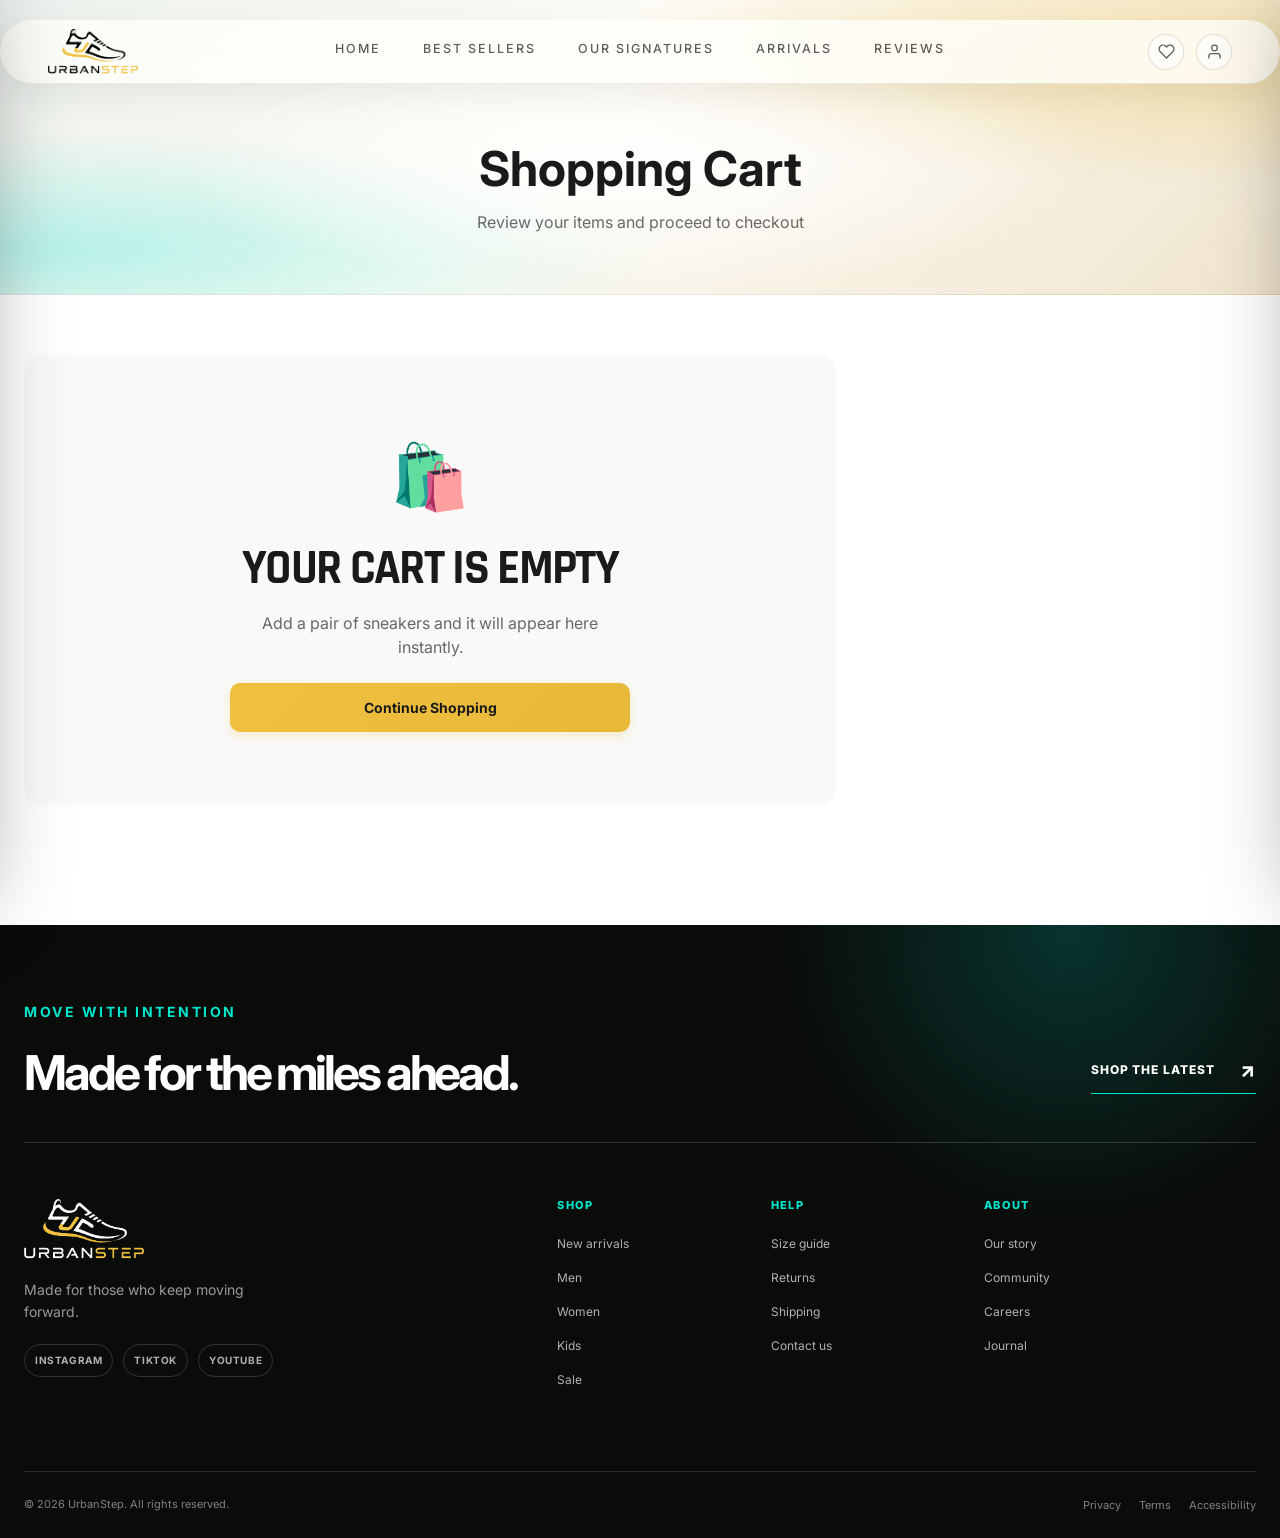
==== commit bce6ccee: "Initial Commit" ====
--- a/cart.html
+++ b/cart.html
@@ -44,7 +44,7 @@
               <span class="wishlist-badge" aria-label="0 saved items">0</span>
             </button>
             <!-- Cart -->
-            <button class="header__action-btn" id="btn-cart" aria-label="Shopping Cart" aria-haspopup="dialog"
+            <button class="header__action-btn d-none" id="btn-cart" aria-label="Shopping Cart" aria-haspopup="dialog"
               aria-controls="cart-drawer" aria-expanded="false">
               <svg viewBox="0 0 24 24">
                 <path d="M6 2 3 6v14a2 2 0 0 0 2 2h14a2 2 0 0 0 2-2V6l-3-4z" />
